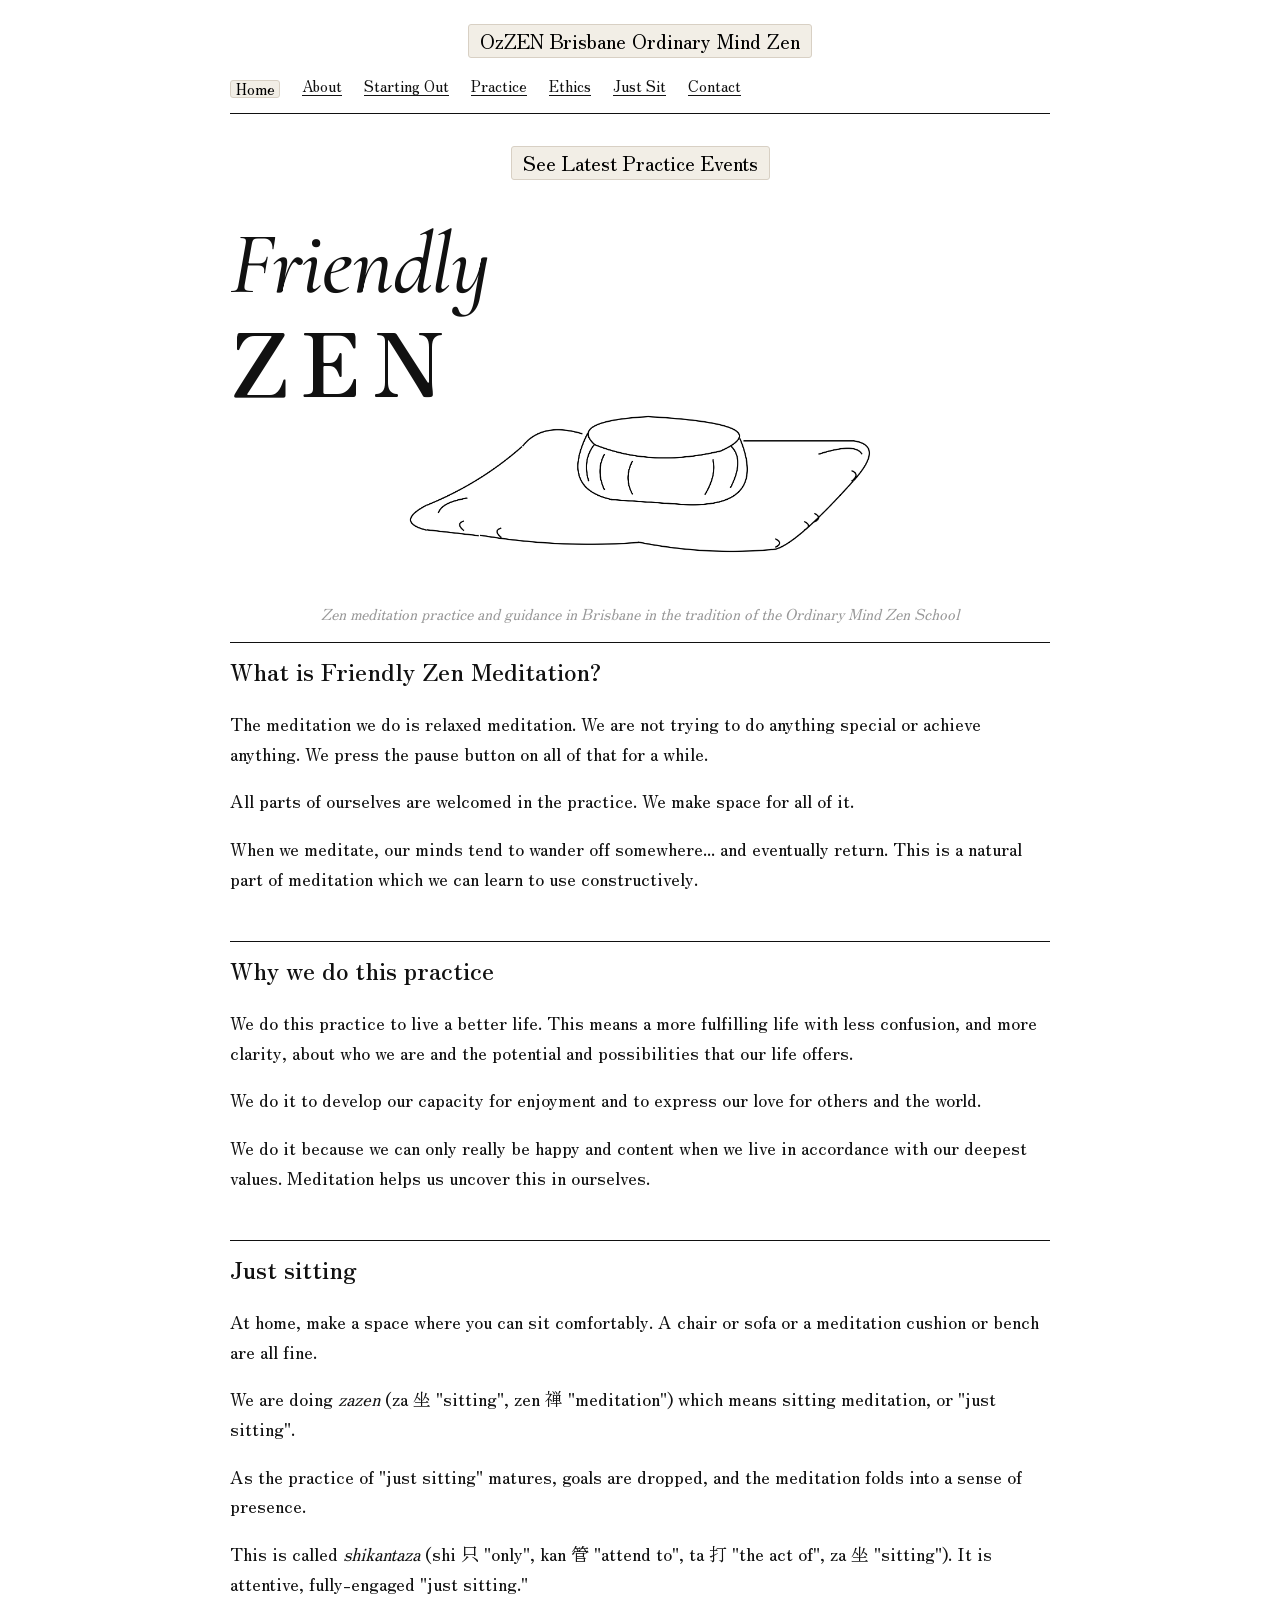
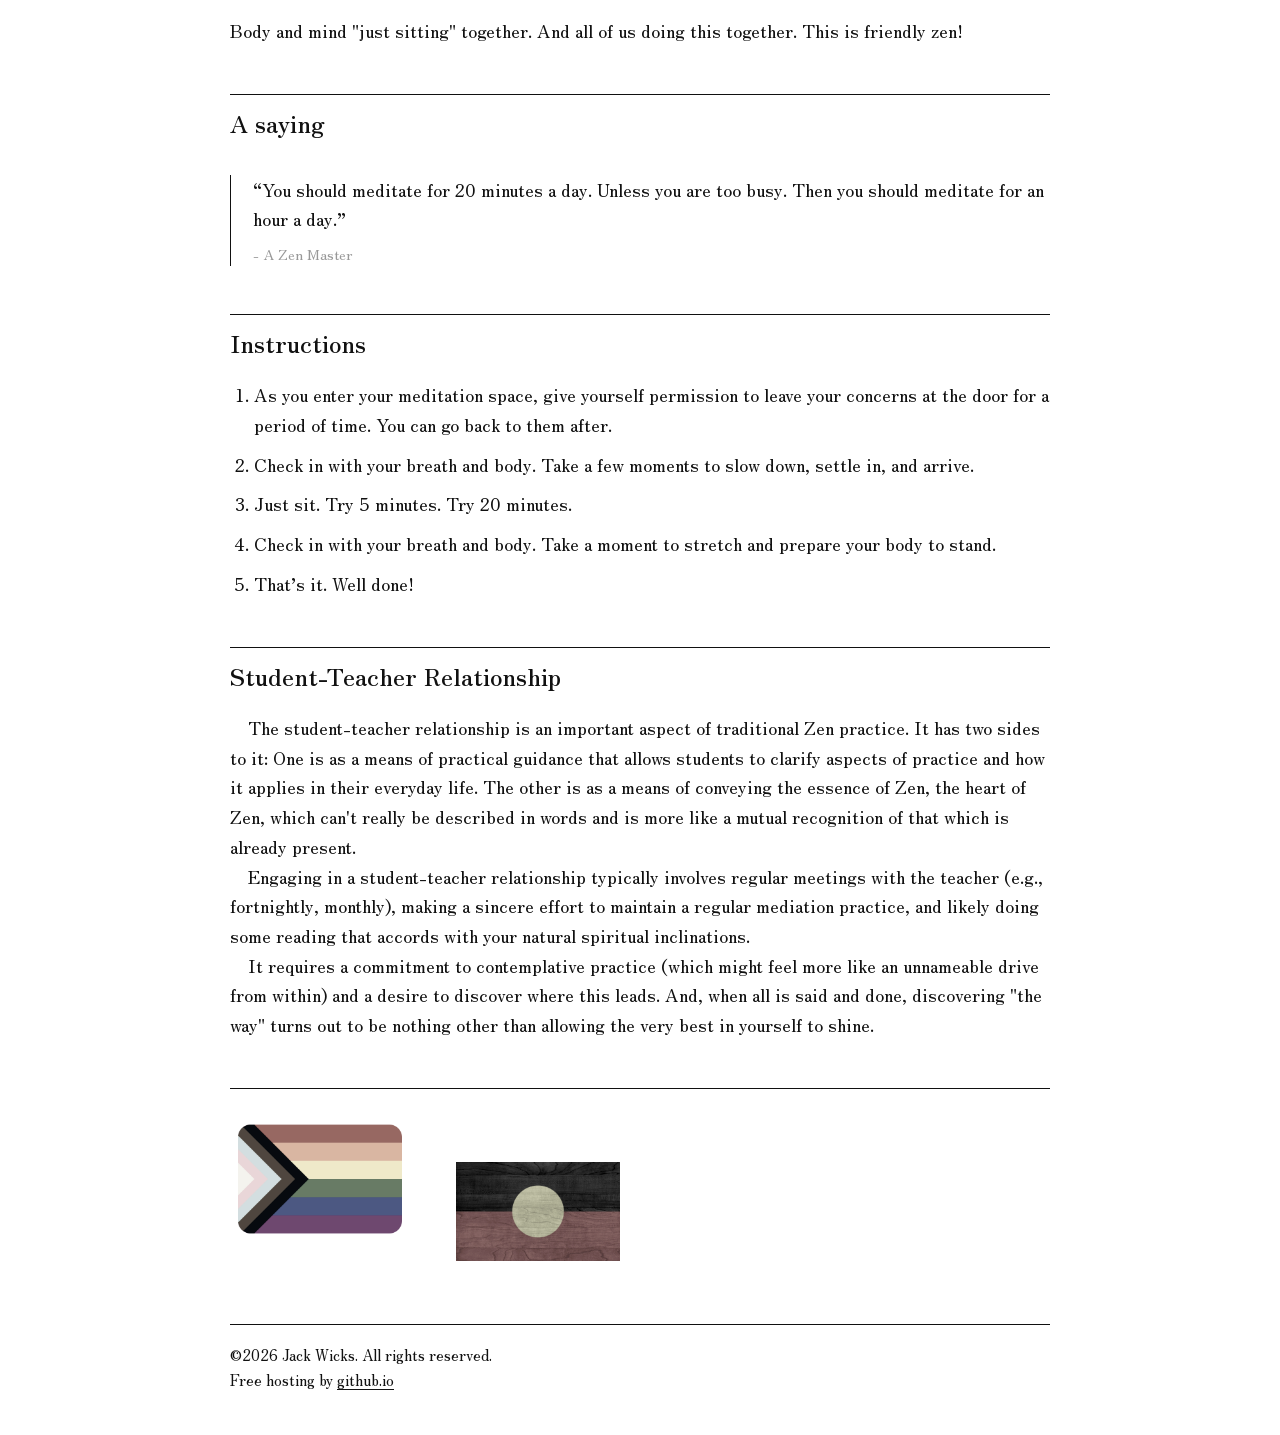
==== index.html @ 9d692841 "Update index.html" ====
<!doctype html>
<html lang="en">
<head>
  <meta charset="utf-8">
  <meta name="viewport" content="width=device-width, initial-scale=1">
  <title>Friendly Zen | OzZEN Brisbane Ordinary Mind Zen</title>
    <meta name="description" content="Friendly Zen offers an approach to zen
        practice which combines the pared-back simplicity and rigour of traditional 
        zen practice with the development of emotional intelligence and inclusivity which leaves nothing
        and nobody out.">

<link rel="canonical" href="https://www.friendlyzen.com.au/">
    
<link rel="icon" href="/favicon.ico" type="image/x-icon">
<link rel="icon" type="image/png" sizes="32x32" href="/favicon-32x32.png">
<link rel="icon" type="image/png" sizes="16x16" href="/favicon-16x16.png">
<link rel="apple-touch-icon" sizes="180x180" href="/apple-touch-icon.png">
<link rel="manifest" href="/site.webmanifest">   
  <link rel="preconnect" href="https://fonts.googleapis.com">
  <link href="https://fonts.googleapis.com/css2?family=Cormorant+Infant:ital,wght@1,500&family=Zen+Old+Mincho:wght@400;600&display=swap" rel="stylesheet">

<link rel="stylesheet" href="style.css">

    <style>
    .main-heading {
      margin: 32px 0 0px;
      line-height: 0.95;
      font-weight: normal;
      font-size: clamp(3rem, 9vw, 5.5rem);
    }
    </style>
    
 <!-- <style>
    body {
      margin: 0;
      background: #ffffff;
      color: #111111;
      font-family: "Zen Old Mincho", "Hiragino Mincho ProN", "Yu Mincho", Georgia, serif;
      font-size: 18px;
      line-height: 1.65;
    }

    .page {
      max-width: 820px;
      margin: 0 auto;
      padding: 24px;
    }
      
    .current_page {
    background-color: #f2eee6;
    border: 1px solid #d8d0c4;
    color: #000;
    padding: 0.05em 0.3em;
    border-radius: 3px;
    text-decoration: none;
    display: inline-block;
    line-height: 1;
    vertical-align: middle;
    }
      

    a {
      color: #111111;
      text-decoration: underline;
      text-underline-offset: 3px;
    }

    img {
      max-width: 100%;
      height: auto;
      display: block; 
    }

    figure {
      margin: 0 0 35px;
    } 

    .image-credit {
      font-size: 0.8em;
      color: #555;
      line-height: 1.4;
      margin-top: 8px;
    }

    header {
      border-bottom: 1px solid #111111;
      margin-bottom: 46px;
      padding-bottom: 14px;
    }

    nav {
      font-size: 15px;
      line-height: 1.8;
    }

    nav a {
      margin-right: 18px;
      white-space: nowrap;
    }

    .main-heading {
      margin: 32px 0 0px;
      line-height: 0.95;
      font-weight: normal;
      font-size: clamp(3rem, 9vw, 5.5rem);
    }

.subheading {
  margin: 0.5rem 0 1.2rem;
  font-size: clamp(1.1rem, 2.4vw, 1.55rem);
  line-height: 1.35;
  font-weight: 400;
  color: #000;
  letter-spacing: 0.04em;
}


    .friendly {
      font-family: "Cormorant Infant", serif;
      font-style: italic;
      font-weight: 500;
      font-size: 1.24em;
      letter-spacing: -0.01em;
  }

    .zen {
      display: block;
      margin-top: 10px;
      font-family: "Zen Old Mincho", "Hiragino Mincho ProN", "Yu Mincho", Georgia, serif;
      font-size: 1em;
      font-weight: 600;
      letter-spacing: 0.14em;
    }

    /*
      Friendly colours:
      red, orange, yellow, green, blue, violet, brown, black.
      Please keep these fixed.
    */

    .red { color: #e40303; }
    .orange { color: #ff8c00; }
    .yellow { color: #ffed00; }
    .green { color: #008026; }
    .blue { color: #004dff; }
    .violet { color: #750787; }
    .brown { color: #784f17; }
    .black { color: #000000; }

    .small-line {
      margin: 0 0 56px;
      font-size: 19px;
    }

    section {
      margin: 0 0 48px;
      padding-top: 8px;
      border-top: 1px solid #111111;
    }

    h2 {
      font-size: 24px;
      font-weight: 600;
      margin: 0 0 18px;
    }

    h3 {
      font-size: 20px;
      font-weight: 450;
      margin: 0 0 8px;
    }

    p {
      margin: 0 0 18px;
    }

    ol {
      padding-left: 24px;
      margin-top: 0;
    }

    li {
      margin-bottom: 10px;
    }

    .quote {
      margin: 32px 0;
      padding-left: 22px;
      border-left: 1px solid #111111;
      font-size: 1em;
    }

    .quote span {
      display: block;
      margin-top: 8px;
      font-size: 0.8em;
    }

    footer {
      border-top: 1px solid #111111;
      margin-top: 56px;
      padding-top: 18px;
      font-size: 15px;
    }

    @media (max-width: 600px) {
  body {
    font-size: 17px;
  }

  nav a {
    display: inline-block;
    margin-right: 12px;
  }

  .main-heading {
    font-size: 3rem;
  }

  .zen {
    margin-top: 4px;
  }

  .subheading {
    font-size: 1.1rem;
    letter-spacing: 0.03em;
  }
}
  </style> -->
</head>

<body>
  <div class="page">
 <div class="top-name">
    OzZEN Brisbane Ordinary Mind Zen
  </div>

    <header>
      <nav>
        <a href="index.html" class="current_page" aria-content="page">Home</a>
        <a href="about.html">About</a>
        <a href="start.html">Starting Out</a>
    <!--    <a href="services.html">Services</a> -->
        <a href="practising-zen.html">Practice</a>
    <!--    <a href="aesthetic.html">Aesthetics</a> -->
        <a href="ethics.html">Ethics</a>
    <!--    <a href="koan.html">Zen Koans</a> -->
        <a href="just-sit.html">Just Sit</a>
        <a href="contact.html">Contact</a>
      </nav>
    </header>

    <main>
        <span style="display: block; text-align: center;"> 
        <a href="https://www.friendlyzen.com.au/just-sit.html" 
            class="top-name">See Latest Practice Events</a>
        </span>
      <h1 class="main-heading">
        <span class="friendly">
          <!--<span class="red">F</span><span class="orange">r</span><span class="yellow">i</span><span class="green">e</span><span class="blue">n</span><span class="violet">d</span><span class="brown">l</span><span class="black">y</span>-->
          Friendly
        </span>
        <span class="zen">ZEN</span></h1>

        <!--<p class="subheading">
        Ordinary Mind Zen
        </p> --> 

      <figure>
          <img src="cushion.jpg" alt="Zafu and zabuton" style="width: 60%; height: auto; display: block; margin-left: auto; margin-right: auto;"> 
        <!--<img src="candle.png" alt="Candle" style="width: 10%; height: auto; display: inline block; position: relative; bottom: 20px;">-->
        <!--<img src="couleur-water-lily-3784022.jpg" alt="Water lily on dark water">
        <!--<figcaption class="image-credit">
          Image by <a href="https://pixabay.com/users/couleur-1195798/?utm_source=link-attribution&utm_medium=referral&utm_campaign=image&utm_content=3784022">Couleur</a> from <a href="https://pixabay.com//?utm_source=link-attribution&utm_medium=referral&utm_campaign=image&utm_content=3784022">Pixabay</a>
        </figcaption> -->
      </figure>

    <p class="intro-line">
      Zen meditation practice and guidance in Brisbane in the tradition of the Ordinary Mind Zen School
    </p>

      <section> 
     <!--   <p class="quote">
          "If I were to tell you that your life is already perfect, whole, and
complete just as it is, you would think I was crazy. Nobody believes
his or her life is perfect. And yet there is something within each of
us that basically knows we are boundless, limitless. We are caught
in the contradiction of finding life a rather perplexing puzzle which
causes us a lot of misery, and at the same time being dimly aware
of the boundless, limitless nature of life." 
          <span>- Charlotte Joko Beck, <i>Everyday Zen</i></span>
        </p> -->

        <h2>What is Friendly Zen Meditation?</h2>

        <p>
          The meditation we do is relaxed meditation. We are not trying to do anything special or 
            achieve anything. We press the pause button on all of that for a while.
        </p>

        <p>
          All parts of ourselves are welcomed in the practice. We make space for all of it.
        </p>

        <p>
          When we meditate, our minds tend to wander off somewhere... and eventually return. This is a 
            natural part of meditation which we can learn to use constructively. </p>
          
      </section>

      <section>
        <h2>Why we do this practice</h2>

        <p>
          We do this practice to live a better life. This means a more fulfilling life
          with less confusion, and more clarity, about who we are and the potential and 
            possibilities that our life offers. 
        </p>

        <p>
          We do it to develop our capacity for enjoyment and to express our love 
            for others and the world.
        </p>

        <p>
          We do it because we can only really be happy and content when we live in 
            accordance with our
          deepest values. Meditation helps us uncover this in ourselves.
        </p>
      </section>

        

      <section>
        <h2>Just sitting</h2>

        <p>
          At home, make a space where you can sit comfortably. A chair or sofa or a meditation
          cushion or bench are all fine.
        </p>

        <p>
          We are doing <i>zazen</i> (za 坐 "sitting", zen 禅 "meditation") which means sitting meditation, 
            or "just sitting". 
        </p>

        <p>
          As the practice of "just sitting" matures, goals are dropped, and the meditation folds
            into a sense of presence. </p>
            <!-- knowing this is all we are doing, -->
          <p>This is called
          <i>shikantaza</i> (shi 只 "only", kan 管 "attend to", ta 打 "the act of", za 坐 "sitting"). 
            It is 
            attentive, fully-engaged "just sitting." </p>
          <!--Colloquially, 
            we might say, doing absolutely nothing with total commitment.</p> -->

        <p>
          Body and mind "just sitting" together. And all of us doing this together.
          This is friendly zen!
        </p>
      </section>

      <section>
        <h2>A saying</h2>

        <p class="quote">
          “You should meditate for 20 minutes a day. Unless you are too busy.
          Then you should meditate for an hour a day.”
          <span>- A Zen Master</span>
        </p>
      </section>

      <section>
        <h2>Instructions</h2>

        <ol>
          <li>As you enter your meditation space, give yourself permission to leave your concerns 
              at the door for a period of time. You can go back to them after.</li>
          <li>Check in with your breath and body. Take a few moments to slow down, settle in, and 
              arrive.</li>
          <li>Just sit. Try 5 minutes. Try 20 minutes.</li>
          <li>Check in with your breath and body. Take a moment to stretch and prepare your body 
              to stand.</li>
          <li>That’s it. Well done!</li>
        </ol>
      </section>

    <section>
        <h2>Student-Teacher Relationship</h2>
        
            <span style="margin-left: 1em;">The student-teacher relationship is an important 
                aspect of traditional Zen practice. 
            It has two sides to it: One is as a means of practical guidance that allows students 
                to clarify aspects of 
            practice and how it applies in their everyday life. The other is as a means
                of conveying the essence of Zen, the heart of Zen, which can't really be described
                in words and is more like a mutual recognition of that which is already present. </span><br>
            
            <span style="margin-left: 1em;">Engaging in a student-teacher relationship 
                typically involves regular 
            meetings with the teacher (e.g., fortnightly, monthly), 
                making a sincere effort to maintain a regular mediation practice, and likely doing some 
                reading that accords with your
            natural spiritual inclinations. </span><br>
            <span style="margin-left: 1em;">It requires a commitment to contemplative practice 
                (which might feel more like an unnameable drive from within)
                and a desire to discover where this leads. And, when all is said and done, 
                discovering "the way"
                turns out to be nothing other than 
                allowing the very best in yourself to shine.</span>
    </section>
    <section>
   <!--<p>
        &copy2026 Jack Wicks. All rights reserved. <br>
        Free hosting by <a href="https://www.github.io">github.io</a>
      </p> -->
        <figure>
      <img src="inclusive.jpeg" alt="<i>Pride Flag</i>" style="display: inline-block; width: 20%; margin: 0 3% 0 1%">
      <img src="australian-aboriginal-flag-in-wood-effect.jpeg" alt="<i>Indigenous Flag</i>" style="display: inline-block; width: 20%; margin: 0 0 0 3%;">
     </figure>
        <!-- <figcaption class="image-credit-alt">
        Created by <a href="https://www.flaticon.com/authors/conadelola">Conadelola</a> on flaticon (altered)
        </figcaption> -->
        <!--    margin-left: auto; margin-right: auto;">  -->       
        
    </section>
    </main>
    <footer>
    <p>
        &copy2026 Jack Wicks. All rights reserved. <br>
        Free hosting by <a href="https://www.github.io">github.io</a>
      </p>
    </footer>

  </div>
</body>
</html>
---- style.css ----
body {
      margin: 0;
      background: #ffffff;
      color: #111111;
      font-family: "Zen Old Mincho", "Hiragino Mincho ProN", "Yu Mincho", Georgia, serif;
      font-size: 18px;
      line-height: 1.65;
    }

    .page {
      max-width: 820px;
      margin: 0 auto;
      padding: 24px;
    }
      
    .current_page {
    background-color: #f2eee6;
    border: 1px solid #d8d0c4;
    color: #000;
    padding: 0.05em 0.3em;
    border-radius: 3px;
    text-decoration: none;
    display: inline-block;
    line-height: 1;
    vertical-align: middle;
    }
      

    a {
      color: #111111;
      text-decoration: underline;
      text-underline-offset: 3px;
    }

    img {
      max-width: 100%;
      height: auto;
      display: block; 
    }

    figure {
      margin: 0 0 35px;
    } 

    .image-credit {
      font-size: 0.7em;
      color: #989898;
      line-height: 1.4;
      margin-top: 8px;
    }

    .image-credit-alt {
      font-size: 0.7em;
      color: #989898;
      line-height: 1.4;
      margin-top: 2px;
    }

    

    

    header {
      border-bottom: 1px solid #111111;
      margin-bottom: 32px;
      padding-bottom: 14px;
    }


    nav {
      font-size: 15px;
      line-height: 1.8;
    }

    nav a {
      margin-right: 18px;
      white-space: nowrap;
    }

    .main-heading {
      margin: 32px 0 56px;
      line-height: 0.95;
      font-weight: normal;
      font-size: clamp(3rem, 9vw, 5.5rem);
    }

.subheading {
  margin: 0.5rem 0 1.2rem;
  font-size: clamp(1.1rem, 2.4vw, 1.55rem);
  line-height: 1.35;
  font-weight: 500;
  color: #555;
  letter-spacing: 0.04em;
}


    .friendly {
      font-family: "Cormorant Infant", serif;
      font-style: italic;
      font-weight: 500;
      font-size: 1.24em;
      letter-spacing: -0.01em;
  }

    .zen {
      display: block;
      margin-top: 10px;
      font-family: "Zen Old Mincho", "Hiragino Mincho ProN", "Yu Mincho", Georgia, serif;
      font-size: 1em;
      font-weight: 1000;
      letter-spacing: 0.14em;
    }

    .intro-line {
      text-align: center; 
      font-style: italic;
      font-size: 0.85em;
      color: #989898;
      line-height: 1.4;
      font-weight: 100;
    }

    /*
      Friendly colours:
      red, orange, yellow, green, blue, violet, brown, black.
      Please keep these fixed.
    */

    .red { color: #e40303; }
    .orange { color: #ff8c00; }
    .yellow { color: #ffed00; }
    .green { color: #008026; }
    .blue { color: #004dff; }
    .violet { color: #750787; }
    .brown { color: #784f17; }
    .black { color: #000000; }

    .small-line {
      margin: 0 0 56px;
      font-size: 19px;
    }

    section {
      margin: 0 0 48px;
      padding-top: 8px;
      border-top: 1px solid #111111;
    }

    h2 {
      font-size: 24px;
      font-weight: 600;
      margin: 0 0 18px;
    }

    h3 {
      font-size: 20px;
      font-weight: 450;
      margin: 0 0 8px;
    }

    p {
      margin: 0 0 18px;
    }

    ol {
      padding-left: 24px;
      margin-top: 0;
    }

    li {
      margin-bottom: 10px;
    }

    .quote {
      margin: 32px 0;
      padding-left: 22px;
      border-left: 1px solid #111111;
    }

    .quote span {
      display: block;
      margin-top: 8px;
      font-size: 0.8em;
      color: #989898;
    }

    footer {
      border-top: 1px solid #111111;
      margin-top: 56px;
      padding-top: 18px;
      font-size: 15px;
    }

    @media (max-width: 600px) {
  body {
    font-size: 17px;
  }

  nav a {
    display: inline-block;
    margin-right: 12px;
  }

  .main-heading {
    font-size: 3rem;
  }

  .zen {
    margin-top: 4px;
  }

  .subheading {
    font-size: 1.1rem;
    letter-spacing: 0.03em;
  }
}

@media (min-width: 601px) {
  .friendly {
    font-size: 1em; /* desktop/tablet override */
  }
}

.top-name {
  display: block;
  width: fit-content;
  max-width: 100%;
  box-sizing: border-box;

  margin: 0 auto 14px;
  padding: 0.2em 0.55em;

  text-align: center;
  white-space: nowrap;
  font-size: clamp(0.7rem, 3.5vw, 1.25rem);
  line-height: 1.2;
  color: #000;
  text-decoration: none;

  background-color: #f2eee6;
  border: 1px solid #d8d0c4;
  border-radius: 3px;
}

.top-name-cranberry {
  display: block;
  width: fit-content;
  max-width: 100%;
  box-sizing: border-box;

  margin: 0 auto 14px;
  padding: 0.2em 0.55em;

  text-align: center;
  white-space: nowrap;
  font-size: clamp(0.7rem, 3.5vw, 1.25rem);
  line-height: 1.2;
  color: #4A1521;
  text-decoration: none;
  

  background-color: #FAF0F2;
  border: 1px solid #E6BAC3;
  border-radius: 3px;
}
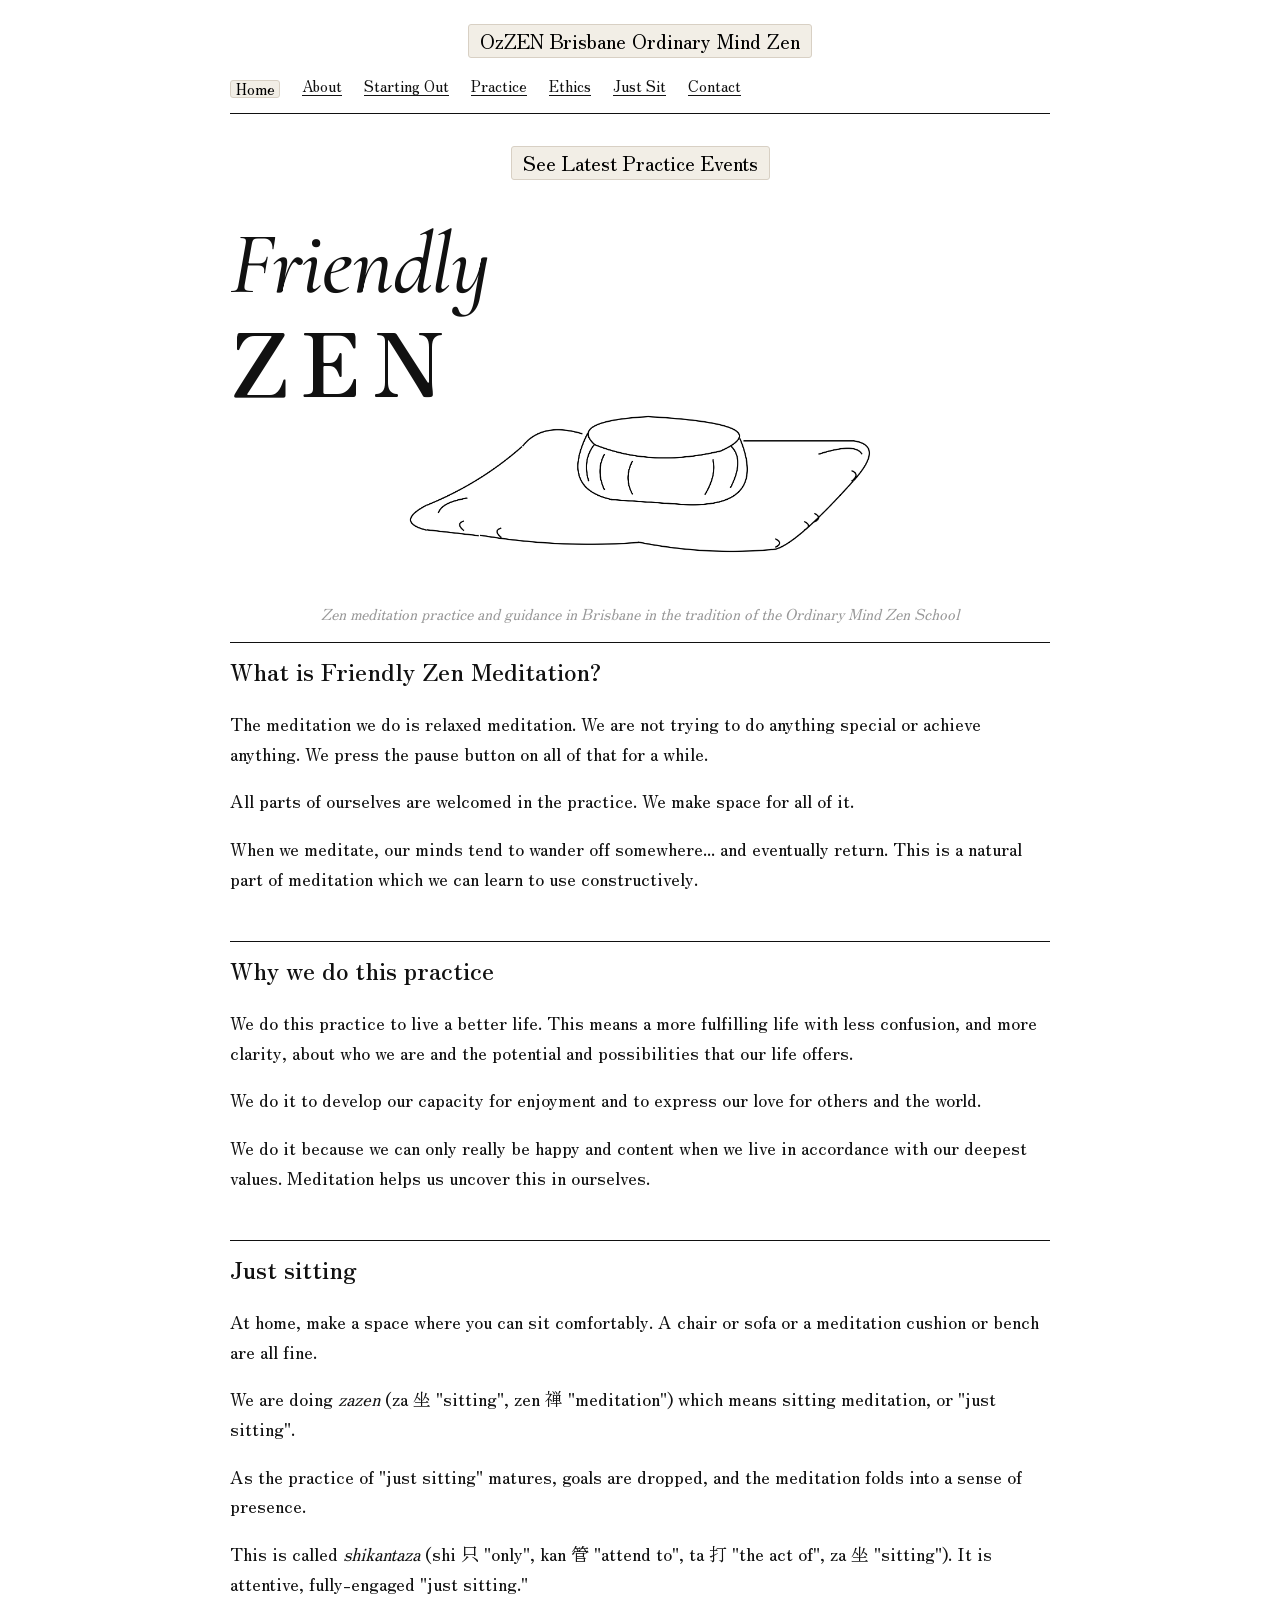
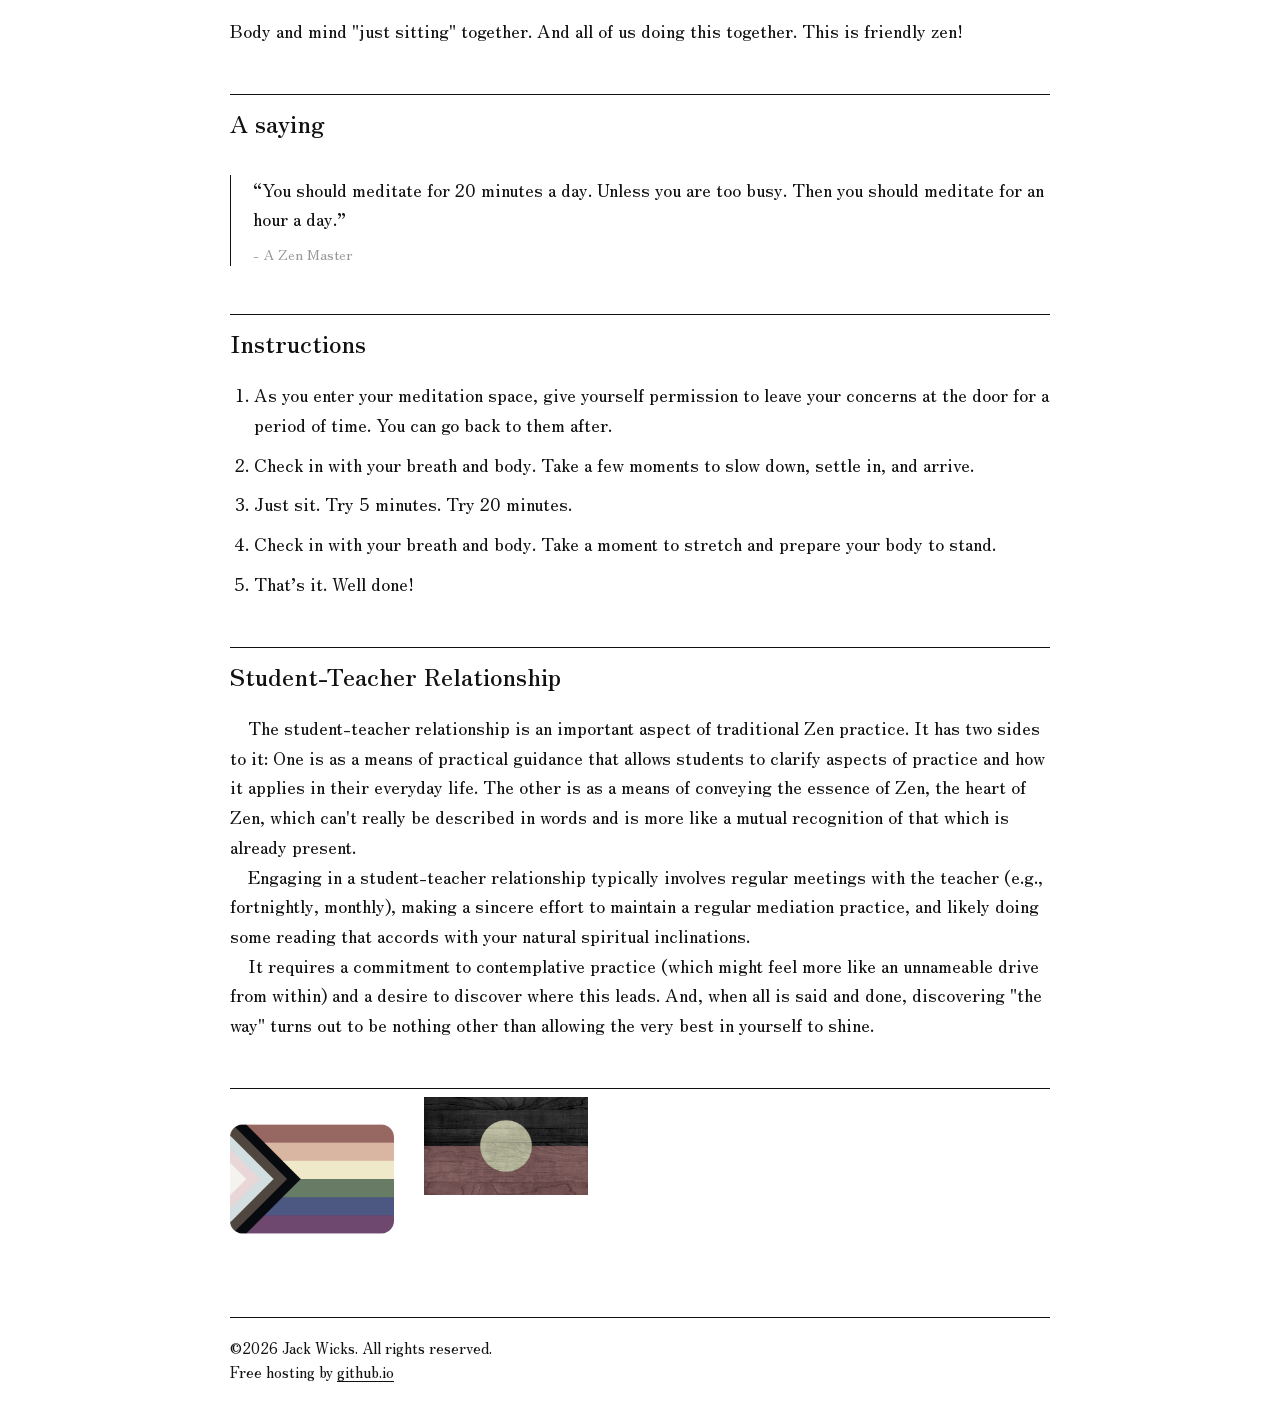
==== commit a4cf2e7c: "Update index.html" ====
--- a/index.html
+++ b/index.html
@@ -415,10 +415,12 @@
         &copy2026 Jack Wicks. All rights reserved. <br>
         Free hosting by <a href="https://www.github.io">github.io</a>
       </p> -->
-        <figure>
-      <img src="inclusive.jpeg" alt="<i>Pride Flag</i>" style="display: inline-block; width: 20%; margin: 0 3% 0 1%">
-      <img src="australian-aboriginal-flag-in-wood-effect.jpeg" alt="<i>Indigenous Flag</i>" style="display: inline-block; width: 20%; margin: 0 0 0 3%;">
-     </figure>
+ <figure style="margin-left: 0; text-align: left;">
+  <img src="inclusive.jpeg" alt="Pride Flag"
+       style="display: inline-block; width: 20%; margin: 0; vertical-align: top;">
+  <img src="australian-aboriginal-flag-in-wood-effect.jpeg" alt="Indigenous Flag"
+       style="display: inline-block; width: 20%; margin: 0 0 0 3%; vertical-align: top;">
+</figure>
         <!-- <figcaption class="image-credit-alt">
         Created by <a href="https://www.flaticon.com/authors/conadelola">Conadelola</a> on flaticon (altered)
         </figcaption> -->
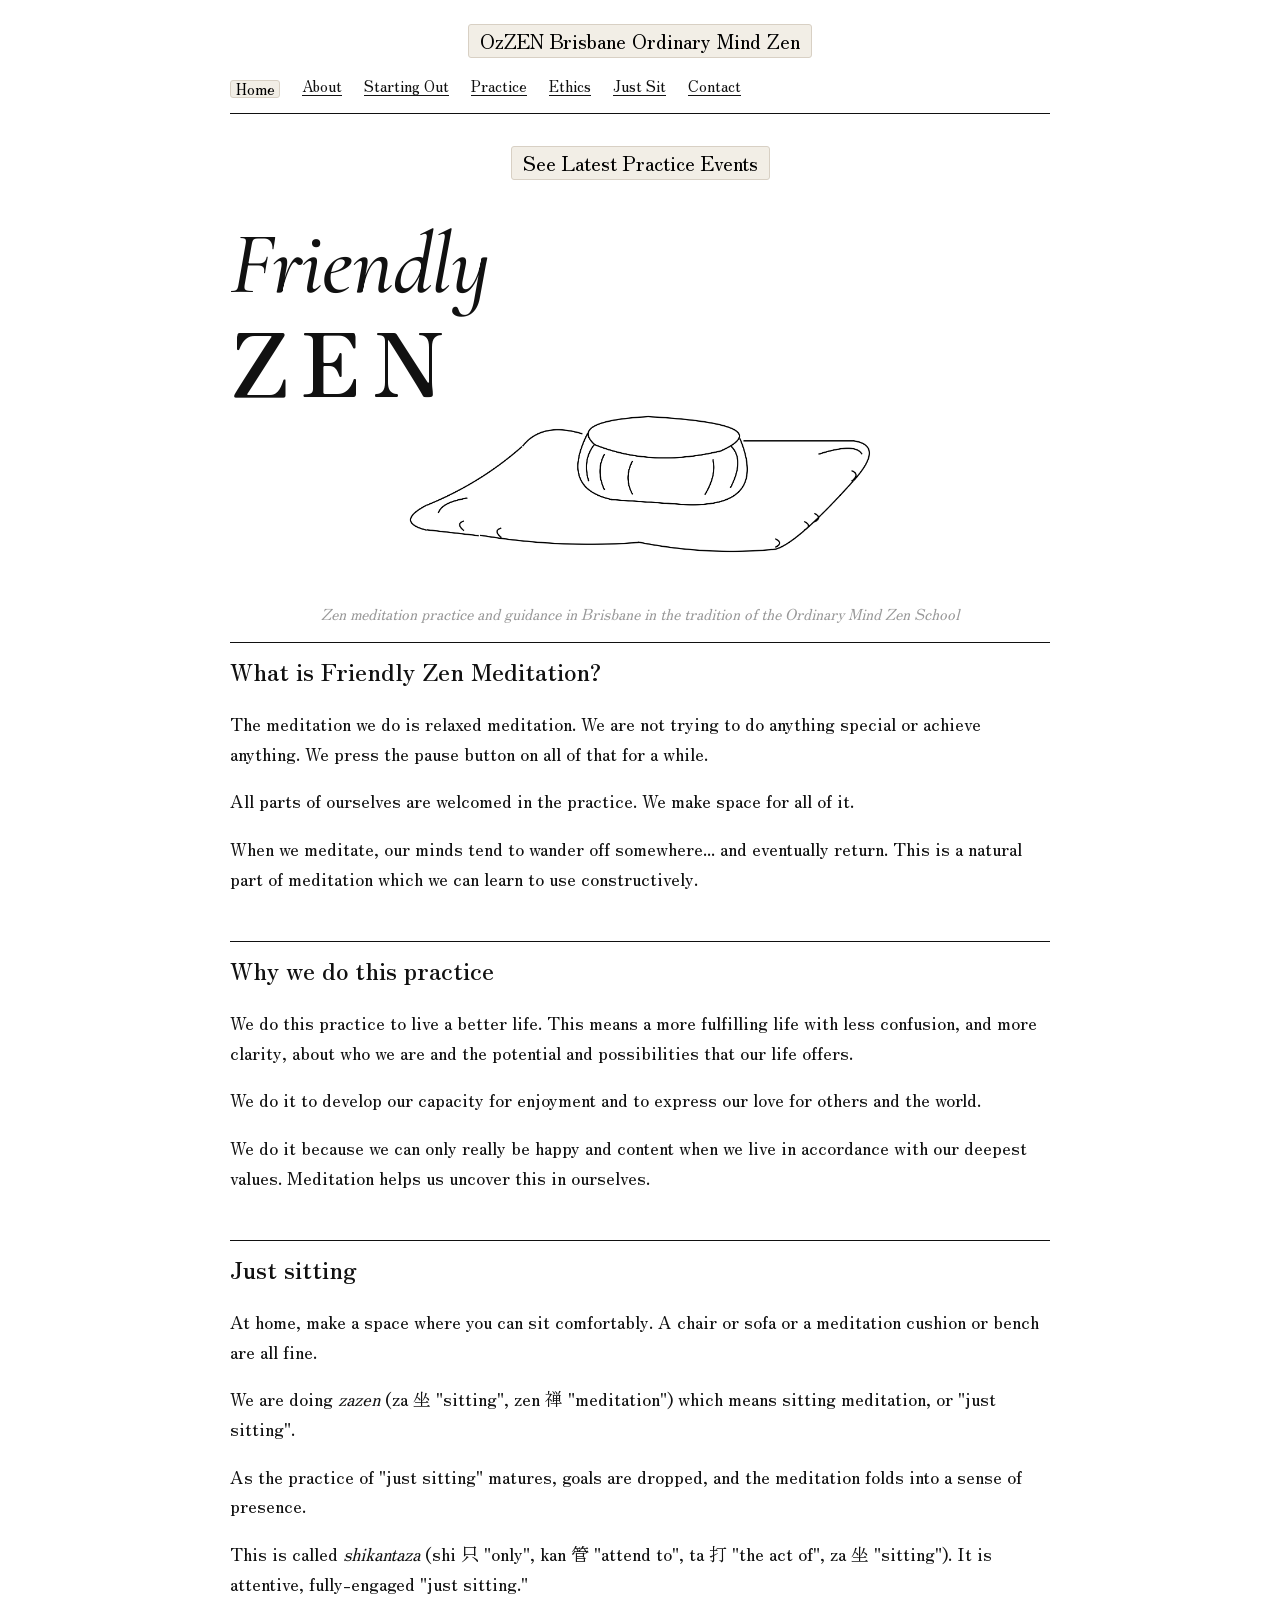
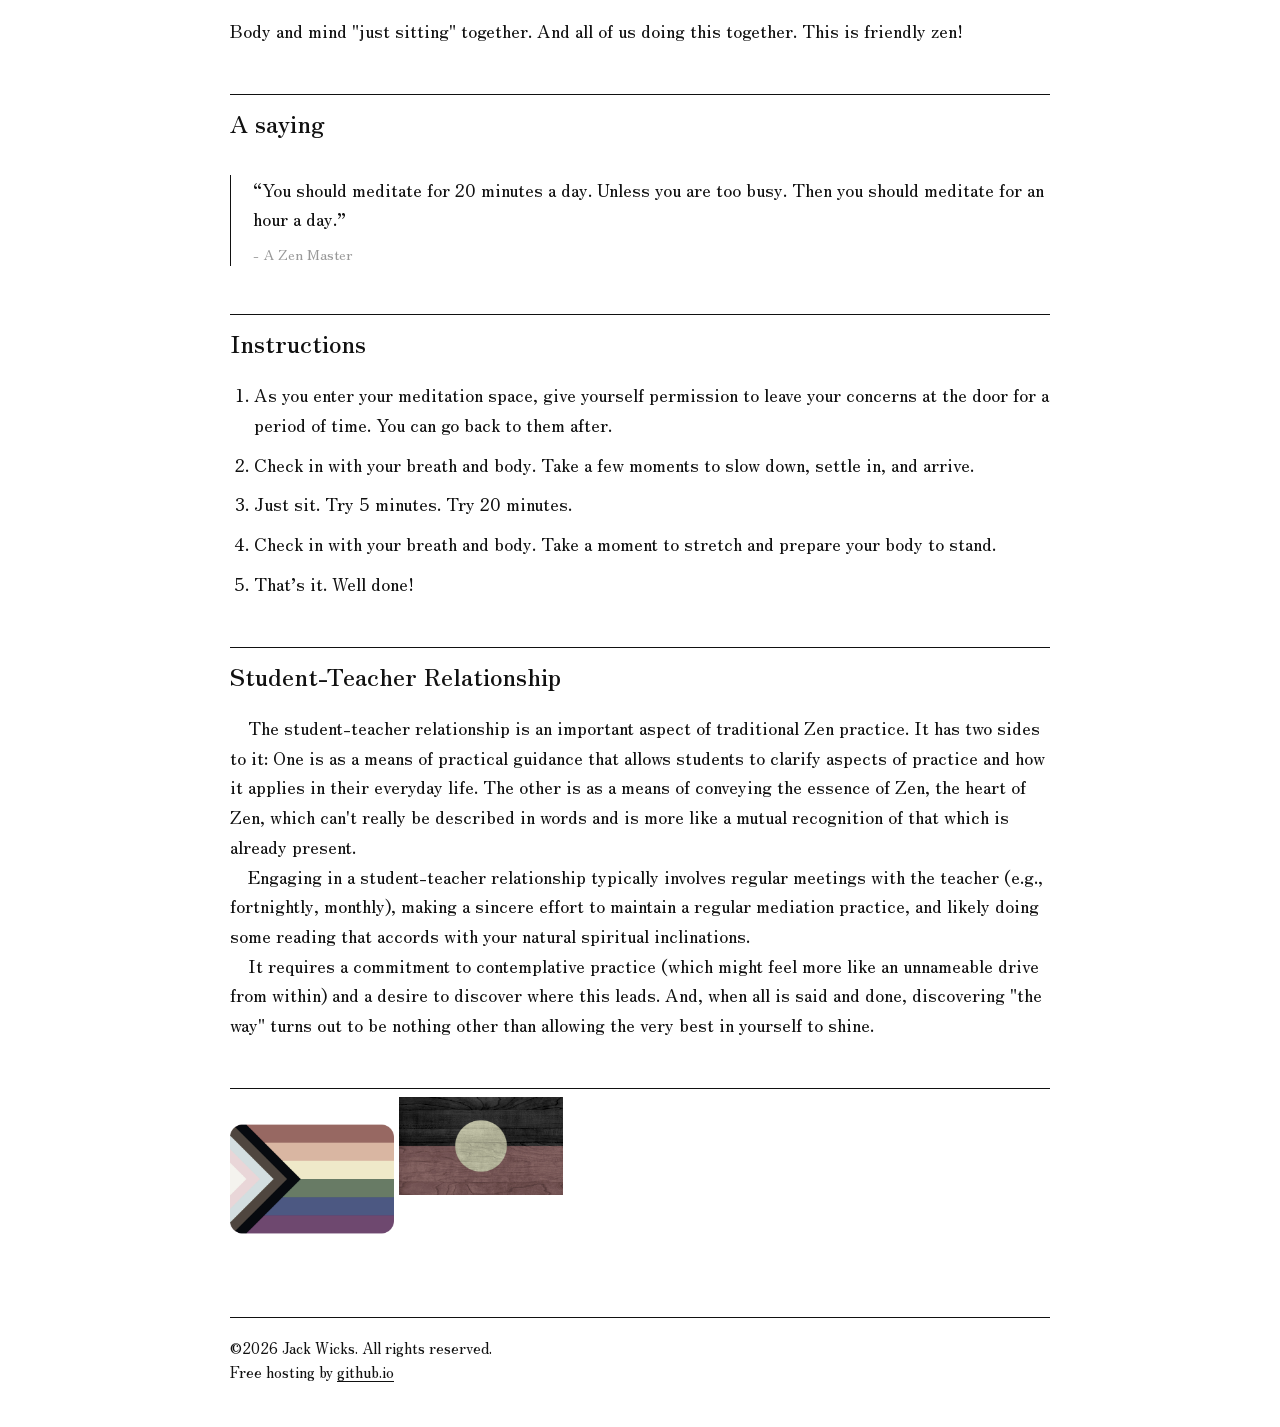
==== commit 5b397833: "Fix margin for Indigenous Flag image Updated margin style for Indigenous Flag image." ====
--- a/index.html
+++ b/index.html
@@ -419,7 +419,7 @@
   <img src="inclusive.jpeg" alt="Pride Flag"
        style="display: inline-block; width: 20%; margin: 0; vertical-align: top;">
   <img src="australian-aboriginal-flag-in-wood-effect.jpeg" alt="Indigenous Flag"
-       style="display: inline-block; width: 20%; margin: 0 0 0 3%; vertical-align: top;">
+       style="display: inline-block; width: 20%; margin: 0; vertical-align: top;">
 </figure>
         <!-- <figcaption class="image-credit-alt">
         Created by <a href="https://www.flaticon.com/authors/conadelola">Conadelola</a> on flaticon (altered)
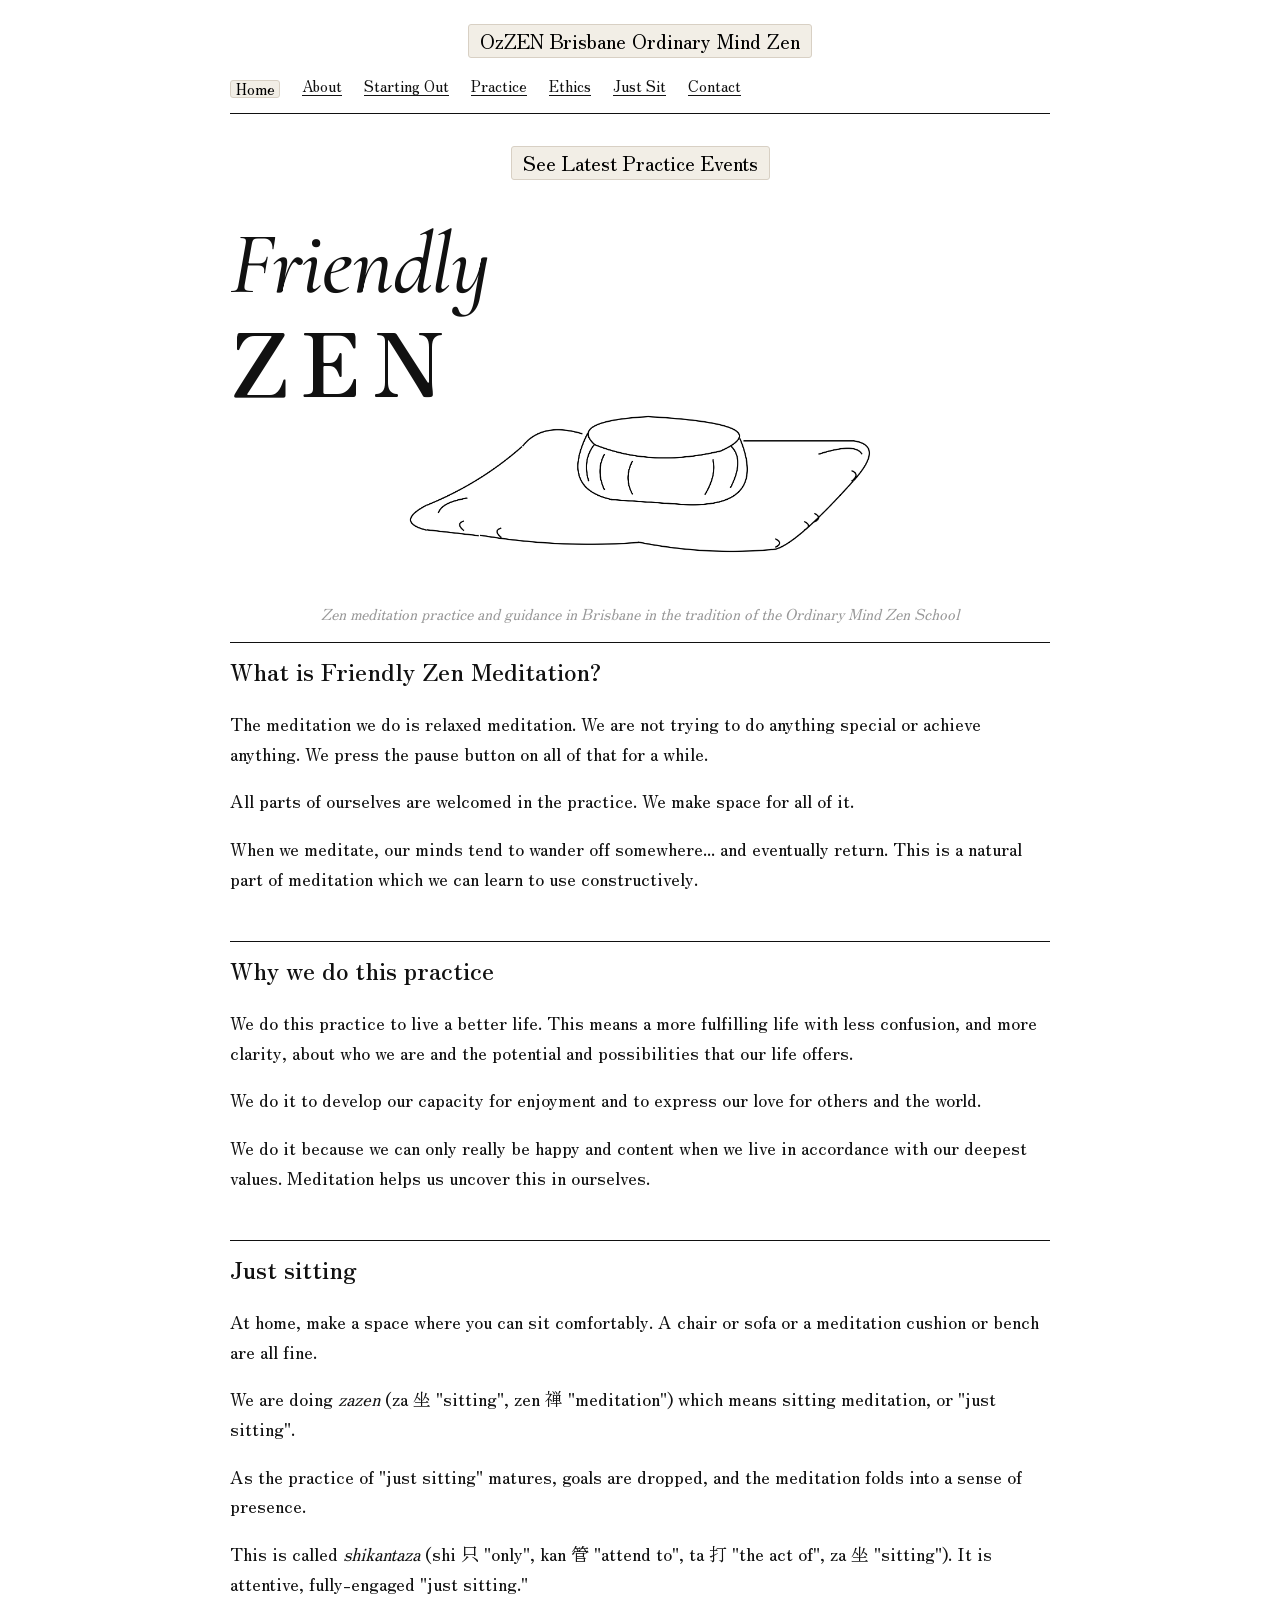
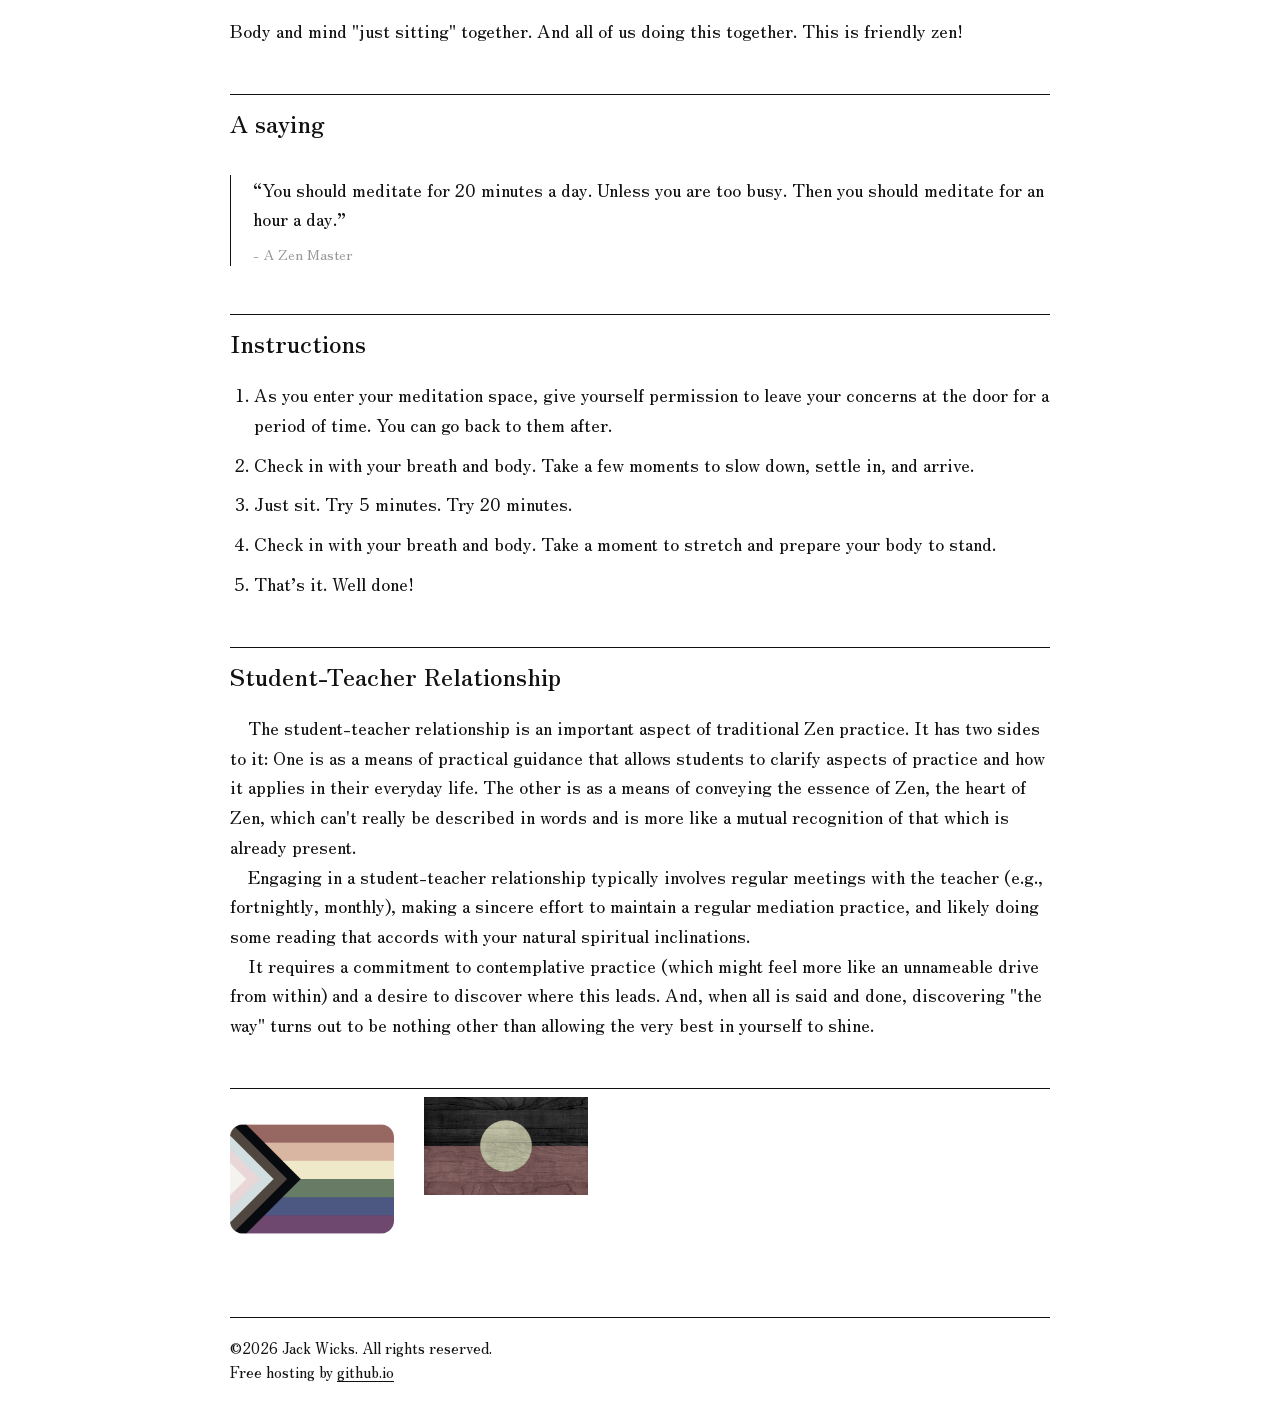
==== commit 870c39d2: "Update index.html" ====
--- a/index.html
+++ b/index.html
@@ -419,7 +419,7 @@
   <img src="inclusive.jpeg" alt="Pride Flag"
        style="display: inline-block; width: 20%; margin: 0; vertical-align: top;">
   <img src="australian-aboriginal-flag-in-wood-effect.jpeg" alt="Indigenous Flag"
-       style="display: inline-block; width: 20%; margin: 0; vertical-align: top;">
+       style="display: inline-block; width: 20%; margin: 0 0 0 3%; vertical-align: top;">
 </figure>
         <!-- <figcaption class="image-credit-alt">
         Created by <a href="https://www.flaticon.com/authors/conadelola">Conadelola</a> on flaticon (altered)
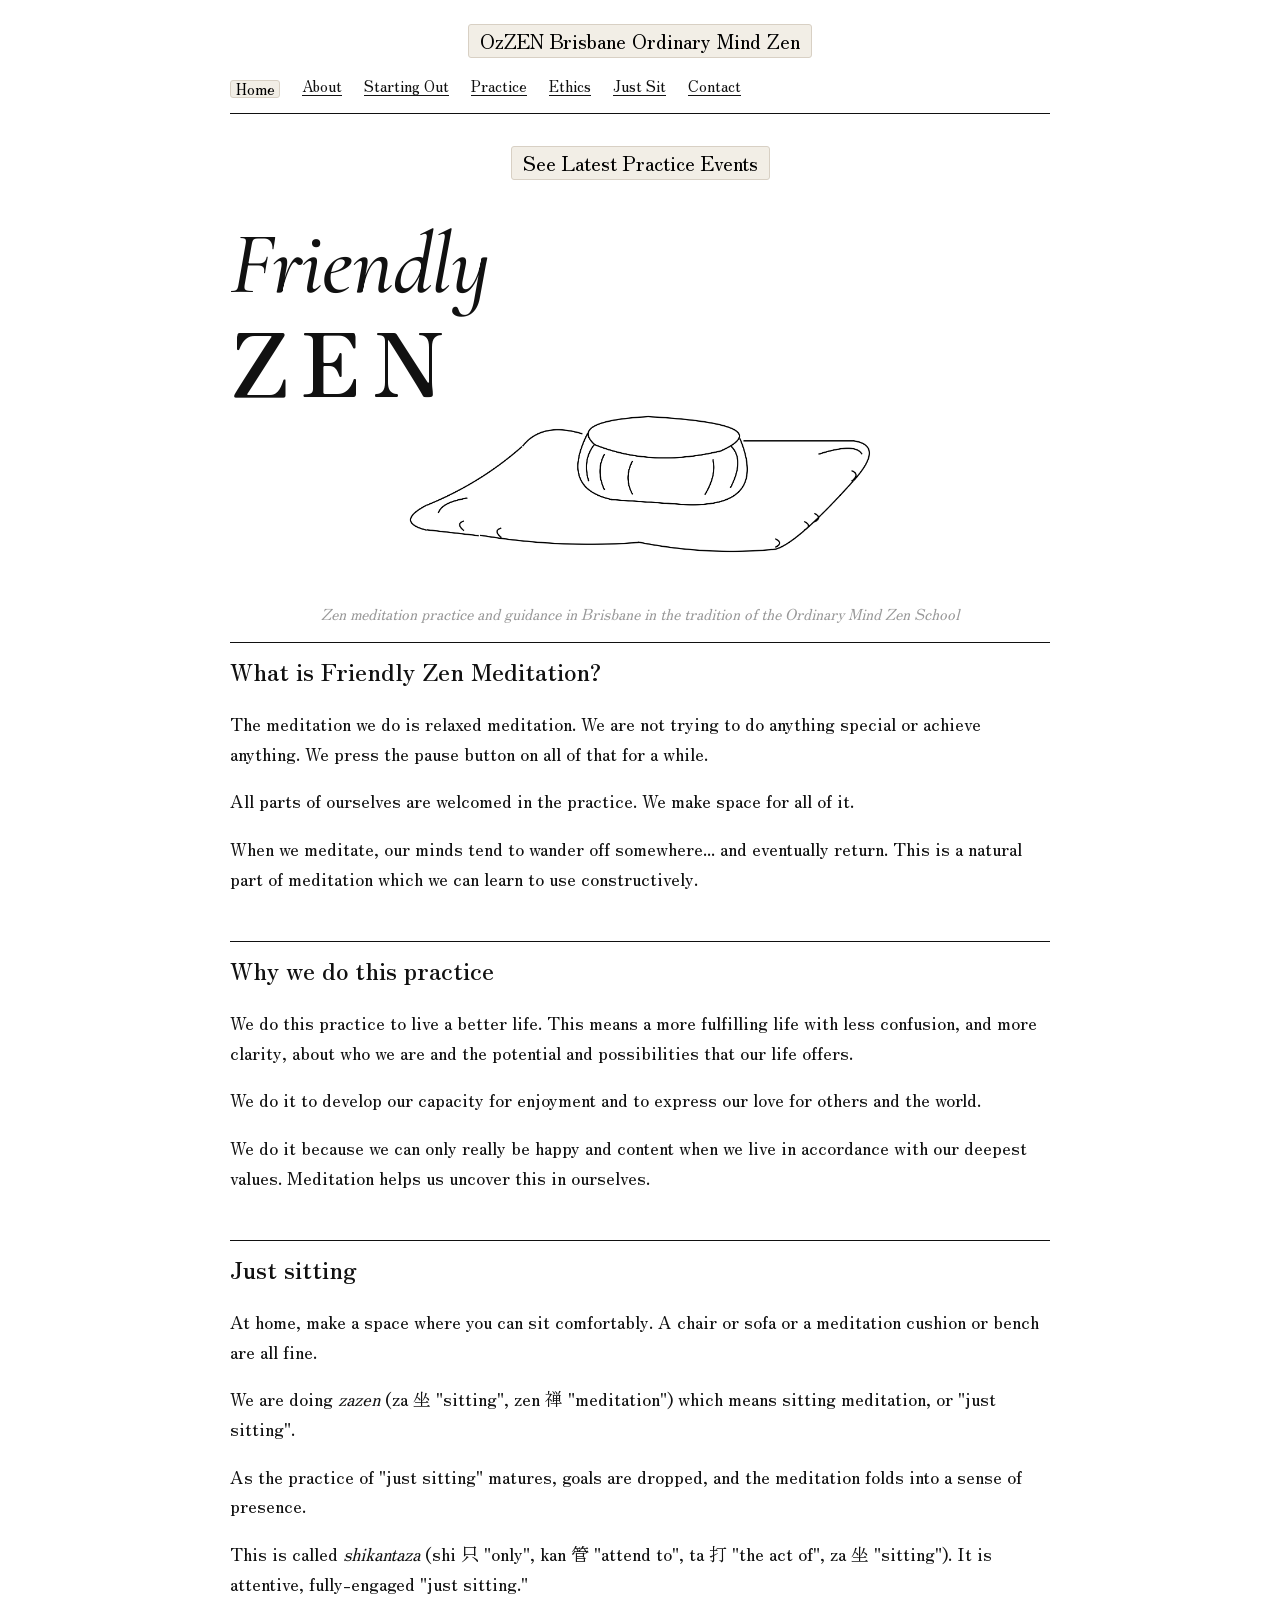
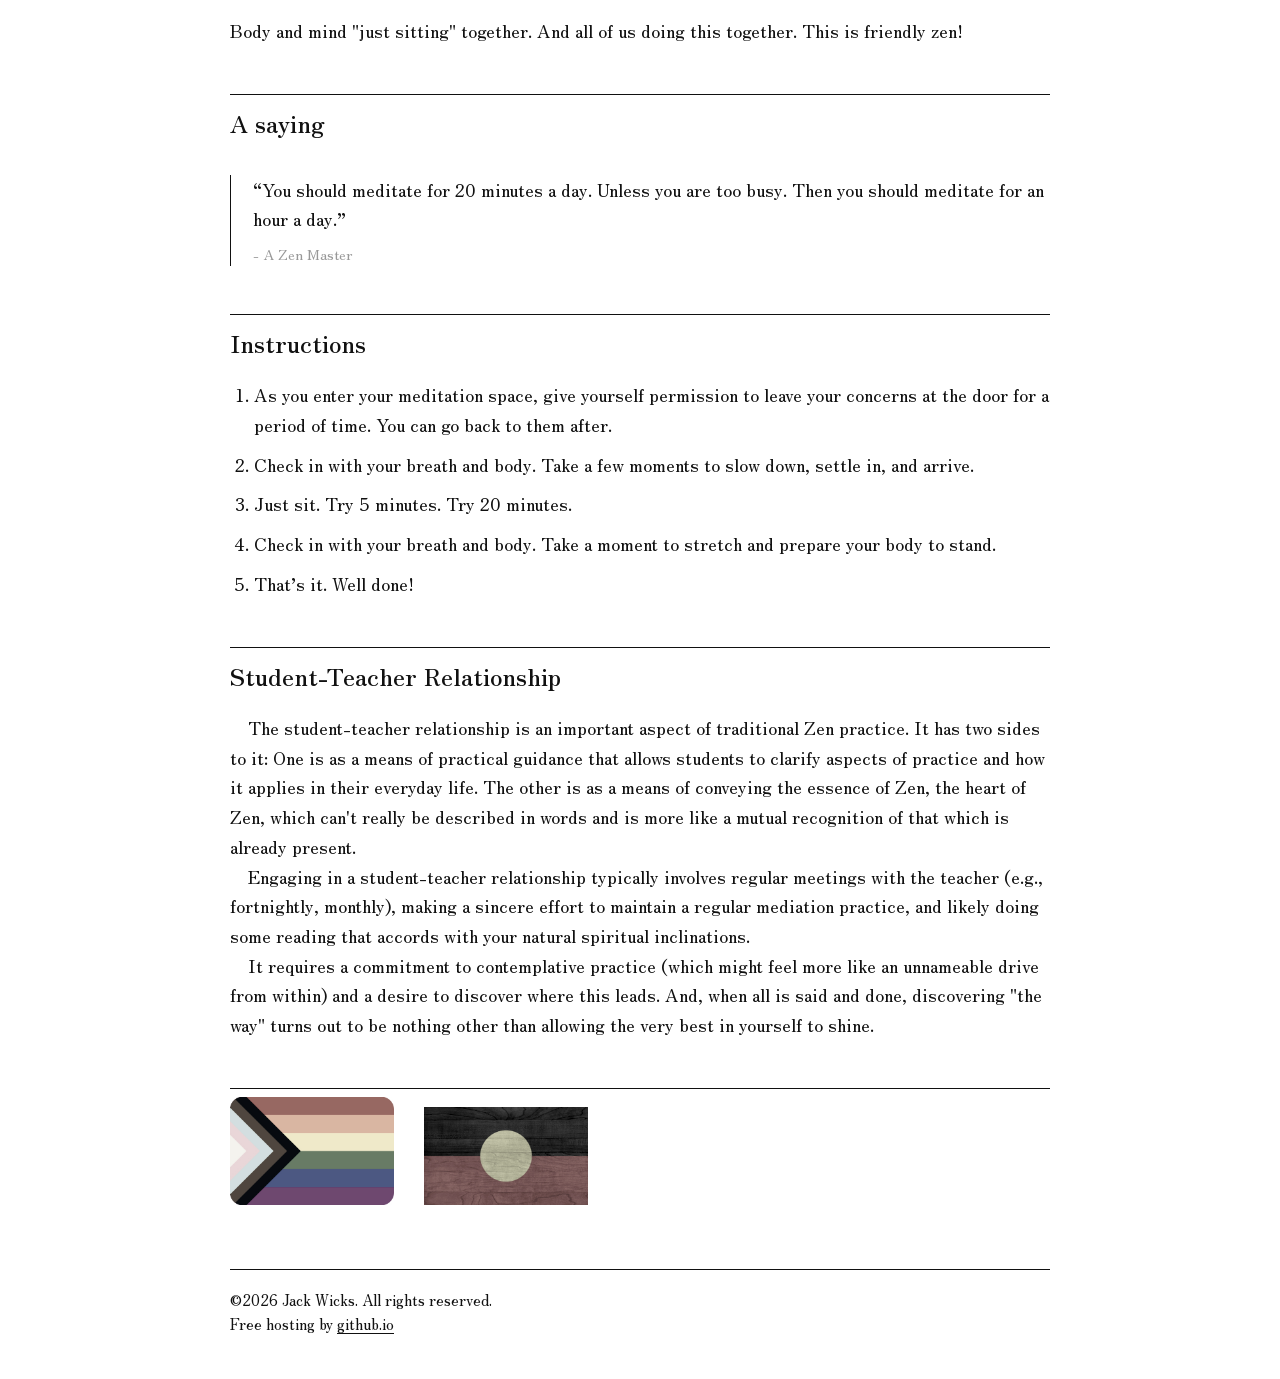
==== commit 352da7e1: "Fix image style attributes in index.html" ====
--- a/index.html
+++ b/index.html
@@ -417,9 +417,9 @@
       </p> -->
  <figure style="margin-left: 0; text-align: left;">
   <img src="inclusive.jpeg" alt="Pride Flag"
-       style="display: inline-block; width: 20%; margin: 0; vertical-align: top;">
+       style="display: inline-block; width: 20%; margin: 0;">
   <img src="australian-aboriginal-flag-in-wood-effect.jpeg" alt="Indigenous Flag"
-       style="display: inline-block; width: 20%; margin: 0 0 0 3%; vertical-align: top;">
+       style="display: inline-block; width: 20%; margin: 0 0 0 3%;">
 </figure>
         <!-- <figcaption class="image-credit-alt">
         Created by <a href="https://www.flaticon.com/authors/conadelola">Conadelola</a> on flaticon (altered)
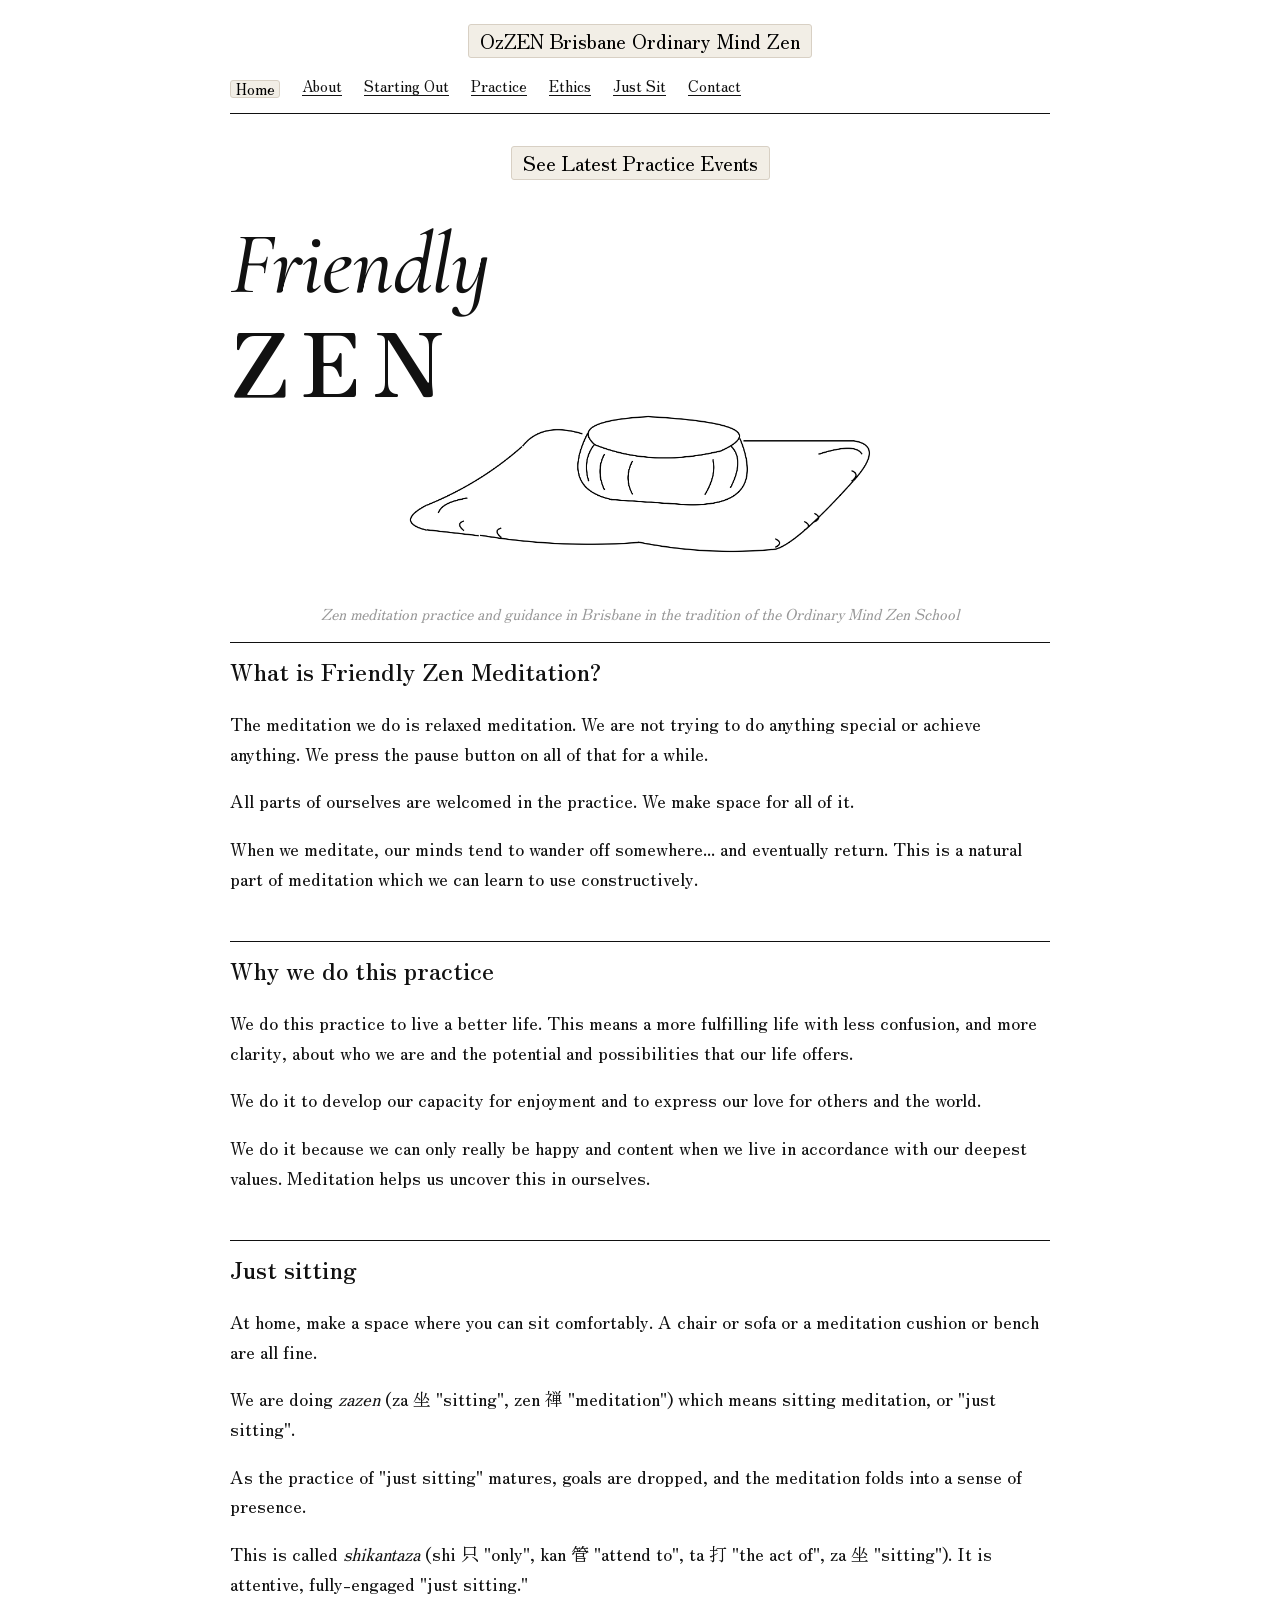
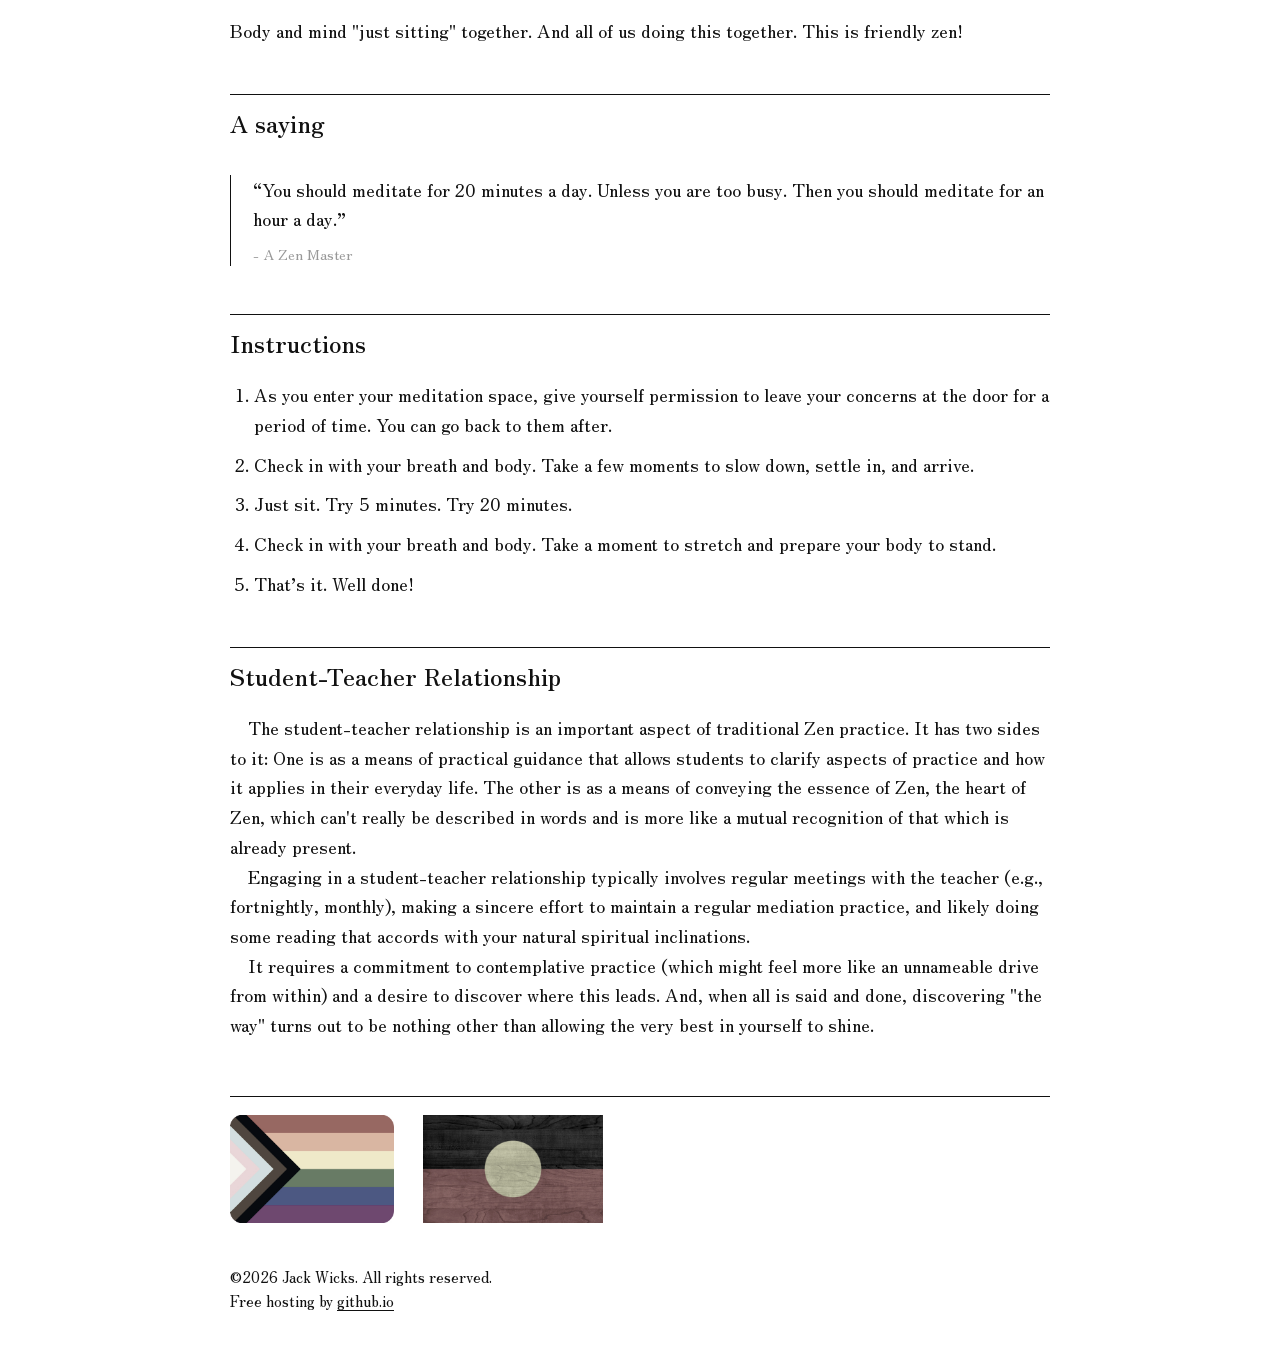
==== commit a9f8877f: "Update index.html" ====
--- a/index.html
+++ b/index.html
@@ -410,25 +410,24 @@
                 turns out to be nothing other than 
                 allowing the very best in yourself to shine.</span>
     </section>
-    <section>
    <!--<p>
         &copy2026 Jack Wicks. All rights reserved. <br>
         Free hosting by <a href="https://www.github.io">github.io</a>
       </p> -->
- <figure style="margin-left: 0; text-align: left;">
-  <img src="inclusive.jpeg" alt="Pride Flag"
-       style="display: inline-block; width: 20%; margin: 0;">
-  <img src="australian-aboriginal-flag-in-wood-effect.jpeg" alt="Indigenous Flag"
-       style="display: inline-block; width: 20%; margin: 0 0 0 3%;">
-</figure>
+
         <!-- <figcaption class="image-credit-alt">
         Created by <a href="https://www.flaticon.com/authors/conadelola">Conadelola</a> on flaticon (altered)
         </figcaption> -->
         <!--    margin-left: auto; margin-right: auto;">  -->       
-        
-    </section>
+    
     </main>
     <footer>
+         <figure style="margin-left: 0; text-align: left;">
+  <img src="inclusive.jpeg" alt="Pride Flag"
+       style="display: inline-block; width: 20%; margin: 0;">
+  <img src="australian-aboriginal-flag-in-wood-effect.jpeg" alt="Indigenous Flag"
+       style="display: inline-block; width: 22%; margin: 0 0 0 3%;">
+</figure>
     <p>
         &copy2026 Jack Wicks. All rights reserved. <br>
         Free hosting by <a href="https://www.github.io">github.io</a>
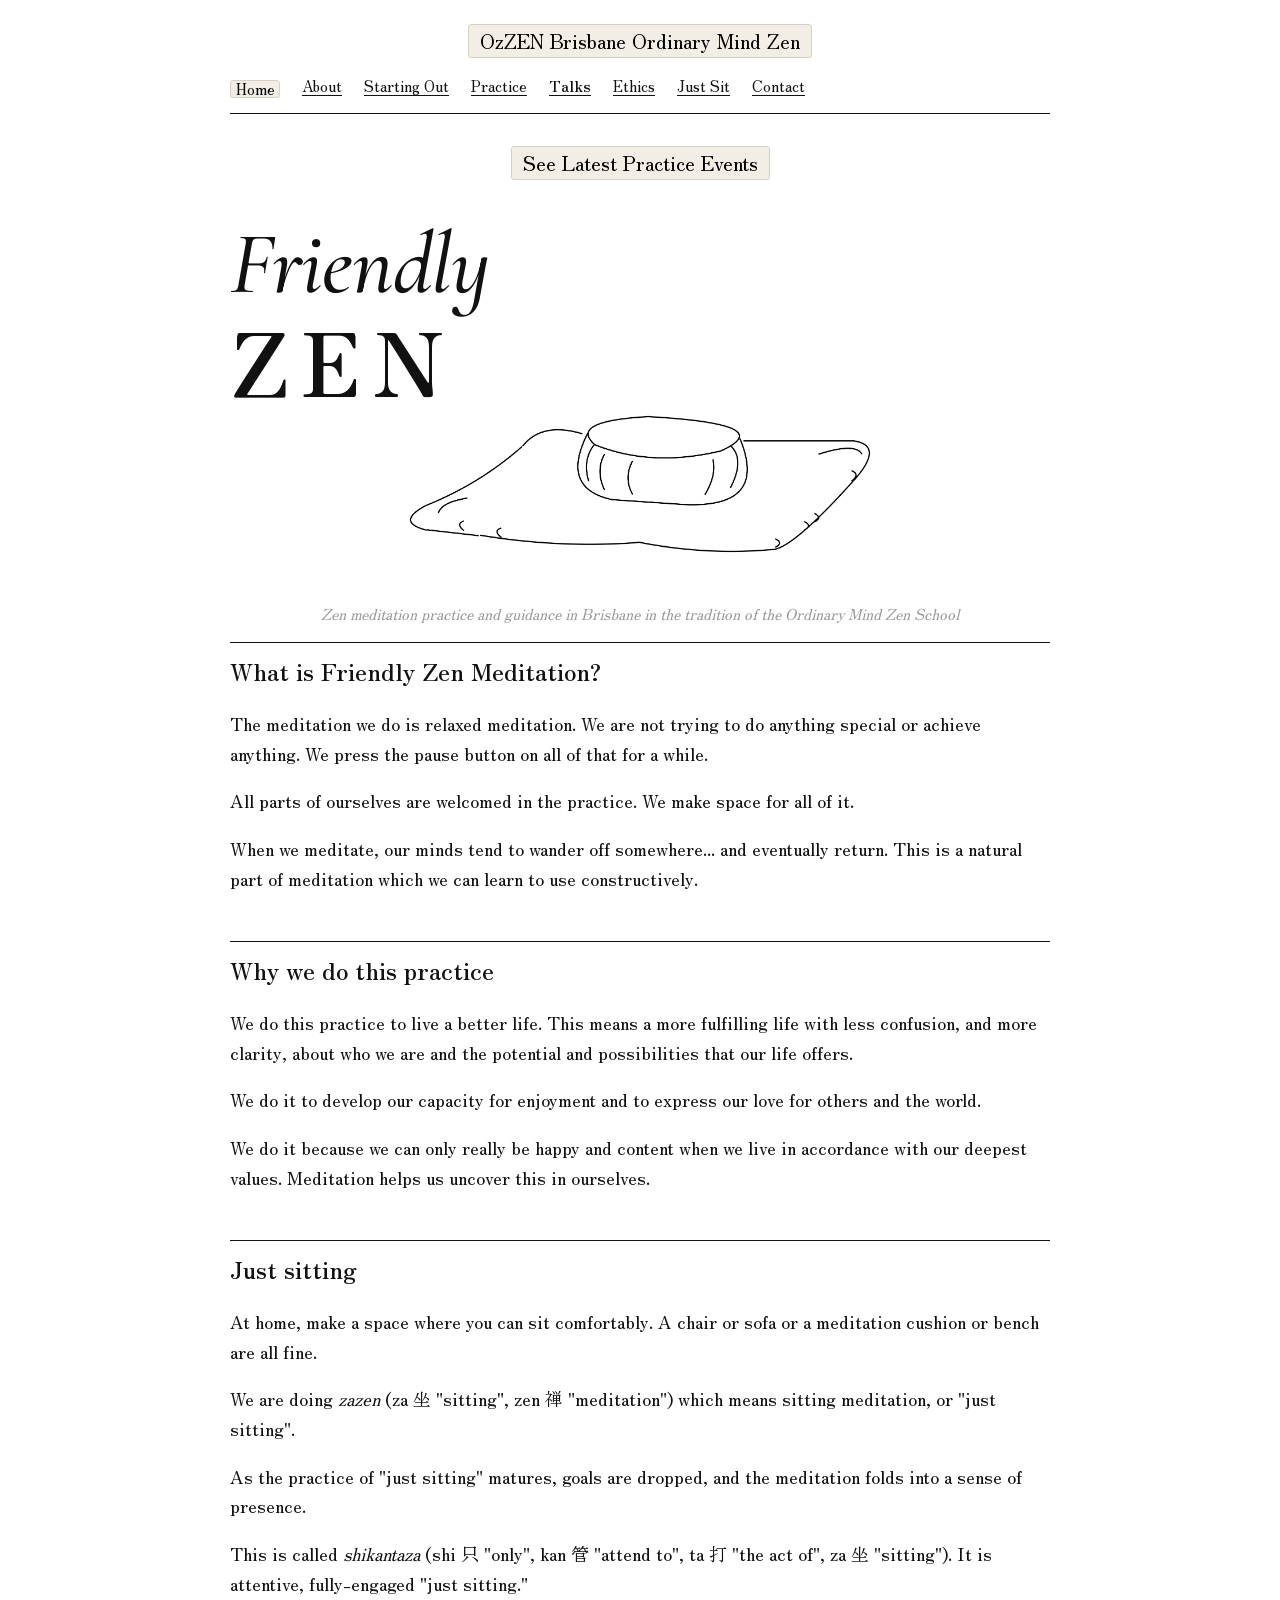
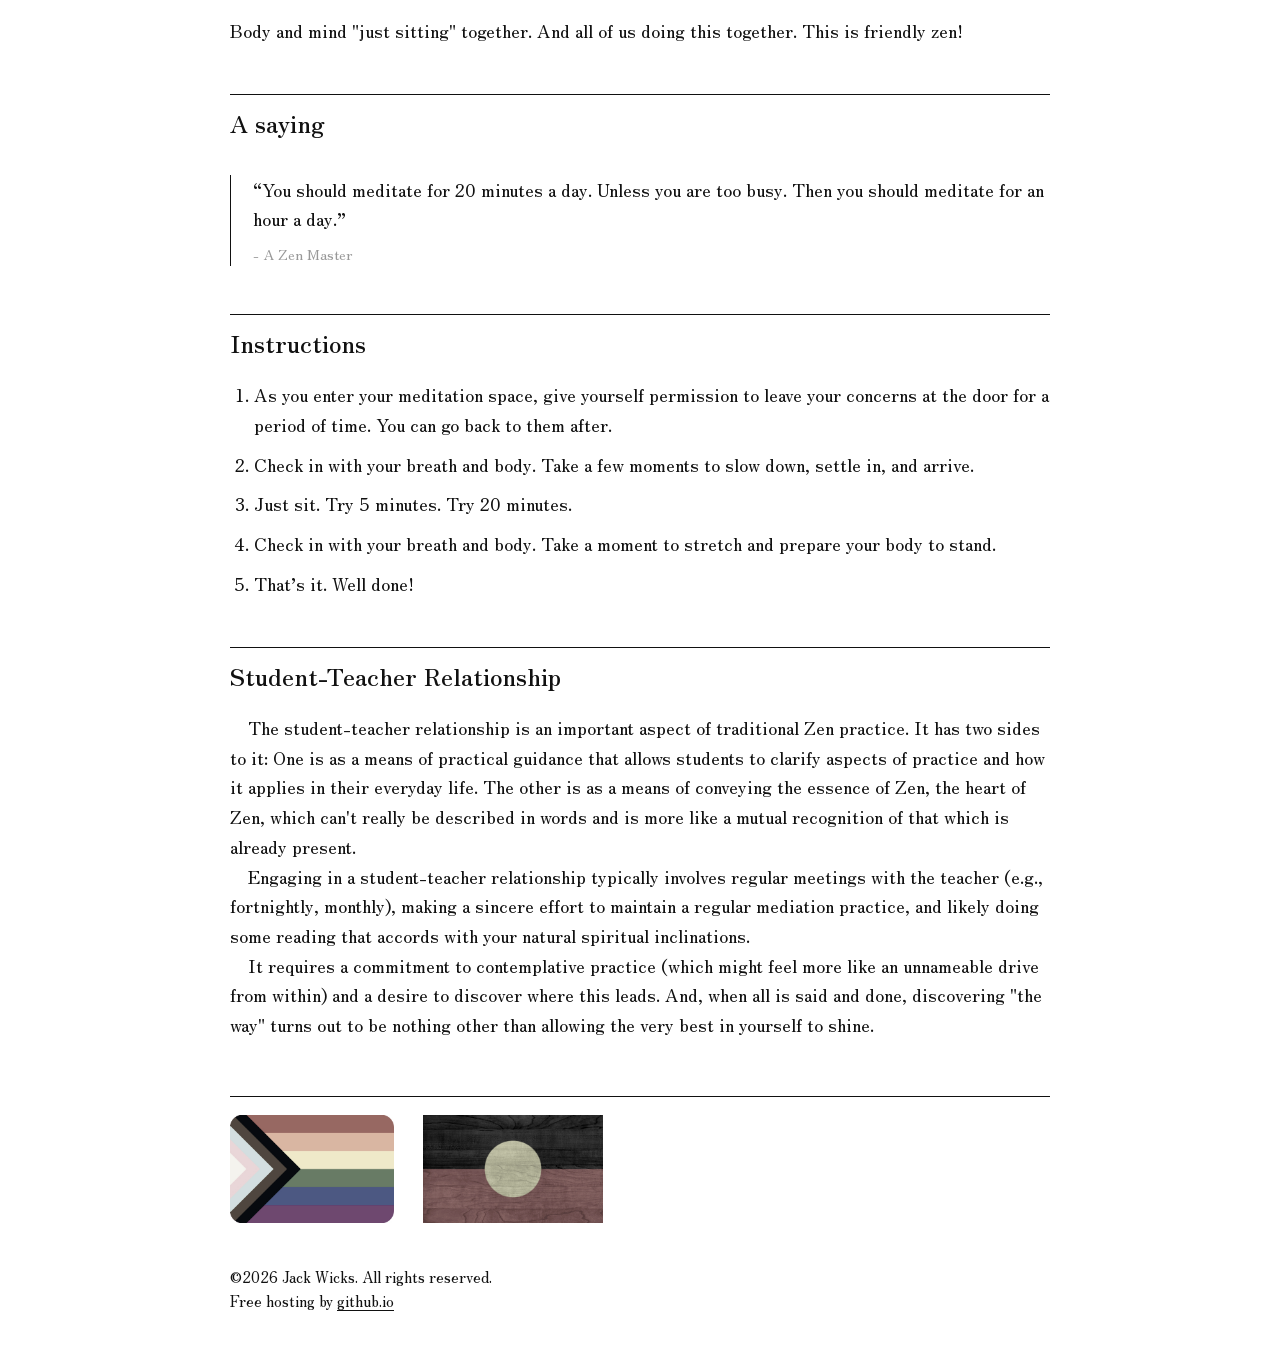
==== commit a4b71a15: "Add link to Talks page in index.html" ====
--- a/index.html
+++ b/index.html
@@ -242,6 +242,7 @@
         <a href="start.html">Starting Out</a>
     <!--    <a href="services.html">Services</a> -->
         <a href="practising-zen.html">Practice</a>
+        <a href="talking-zen.html"><b>Talks</b></a>
     <!--    <a href="aesthetic.html">Aesthetics</a> -->
         <a href="ethics.html">Ethics</a>
     <!--    <a href="koan.html">Zen Koans</a> -->
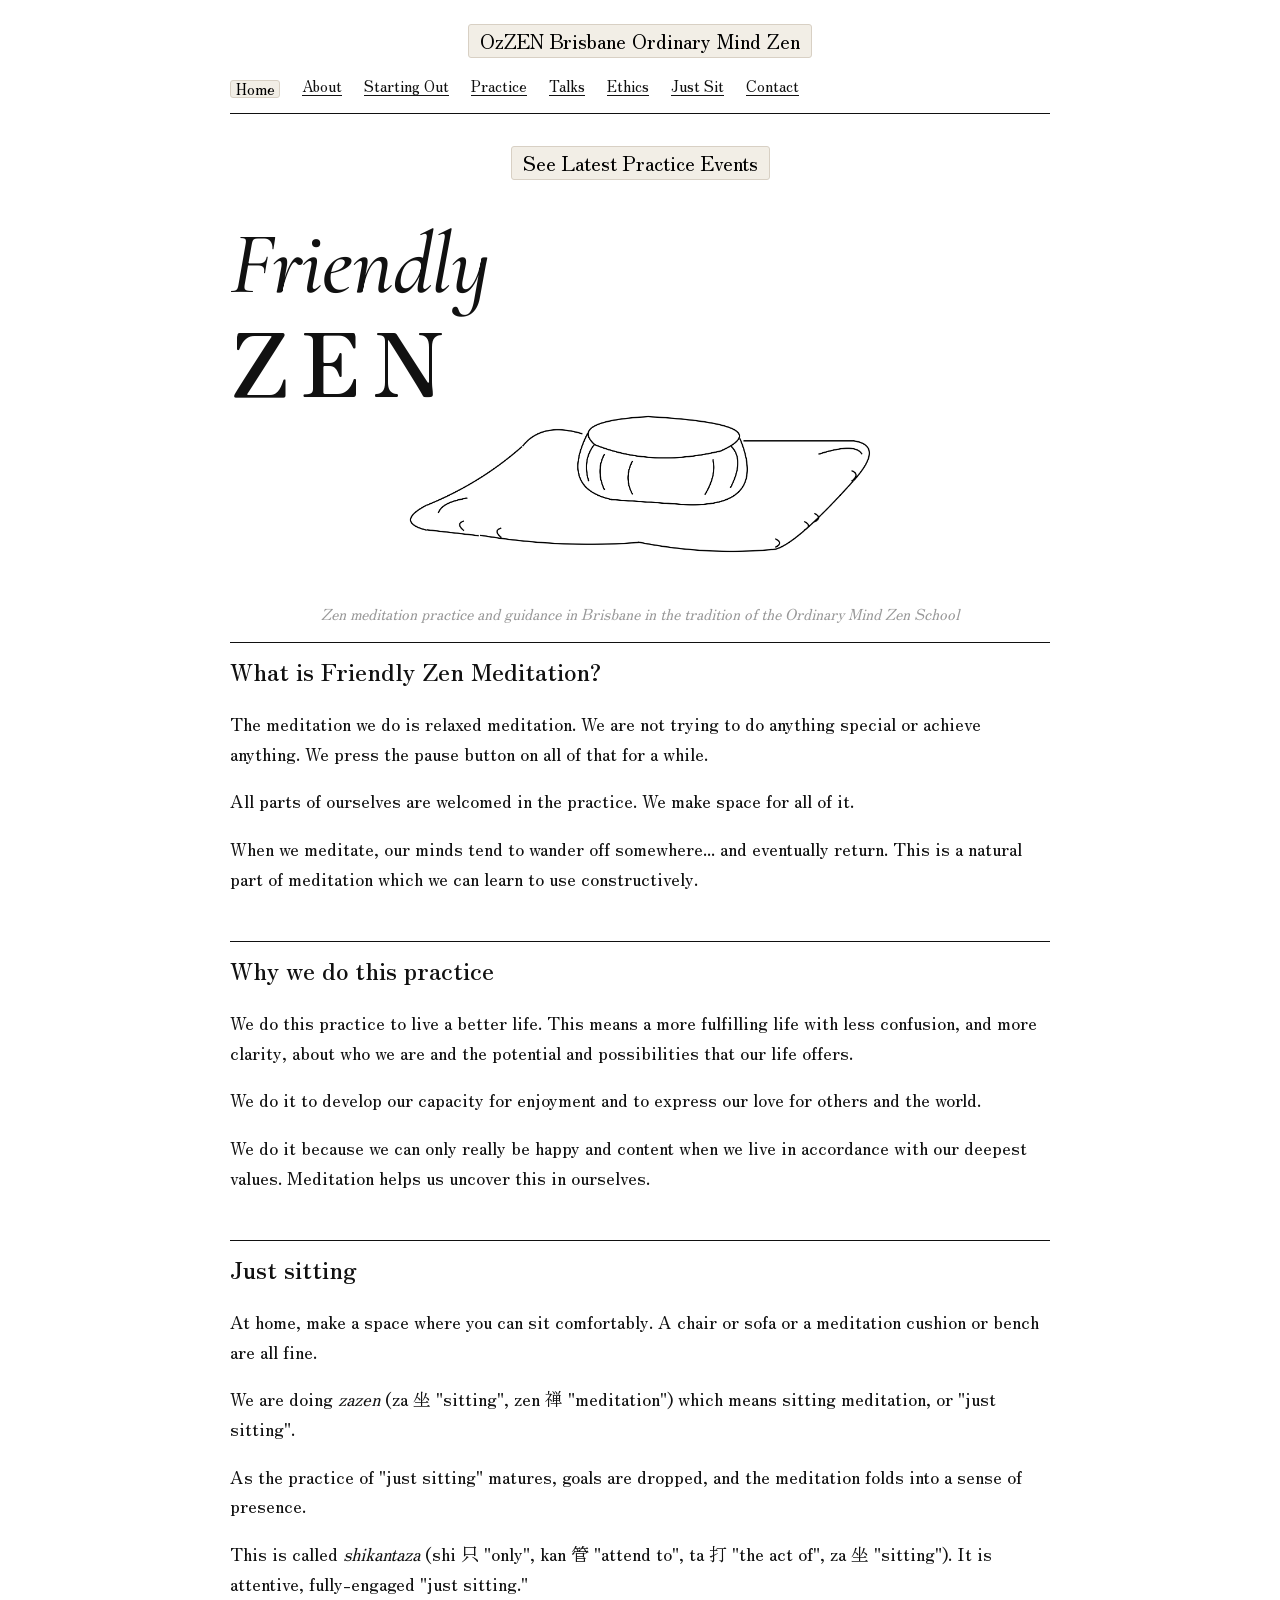
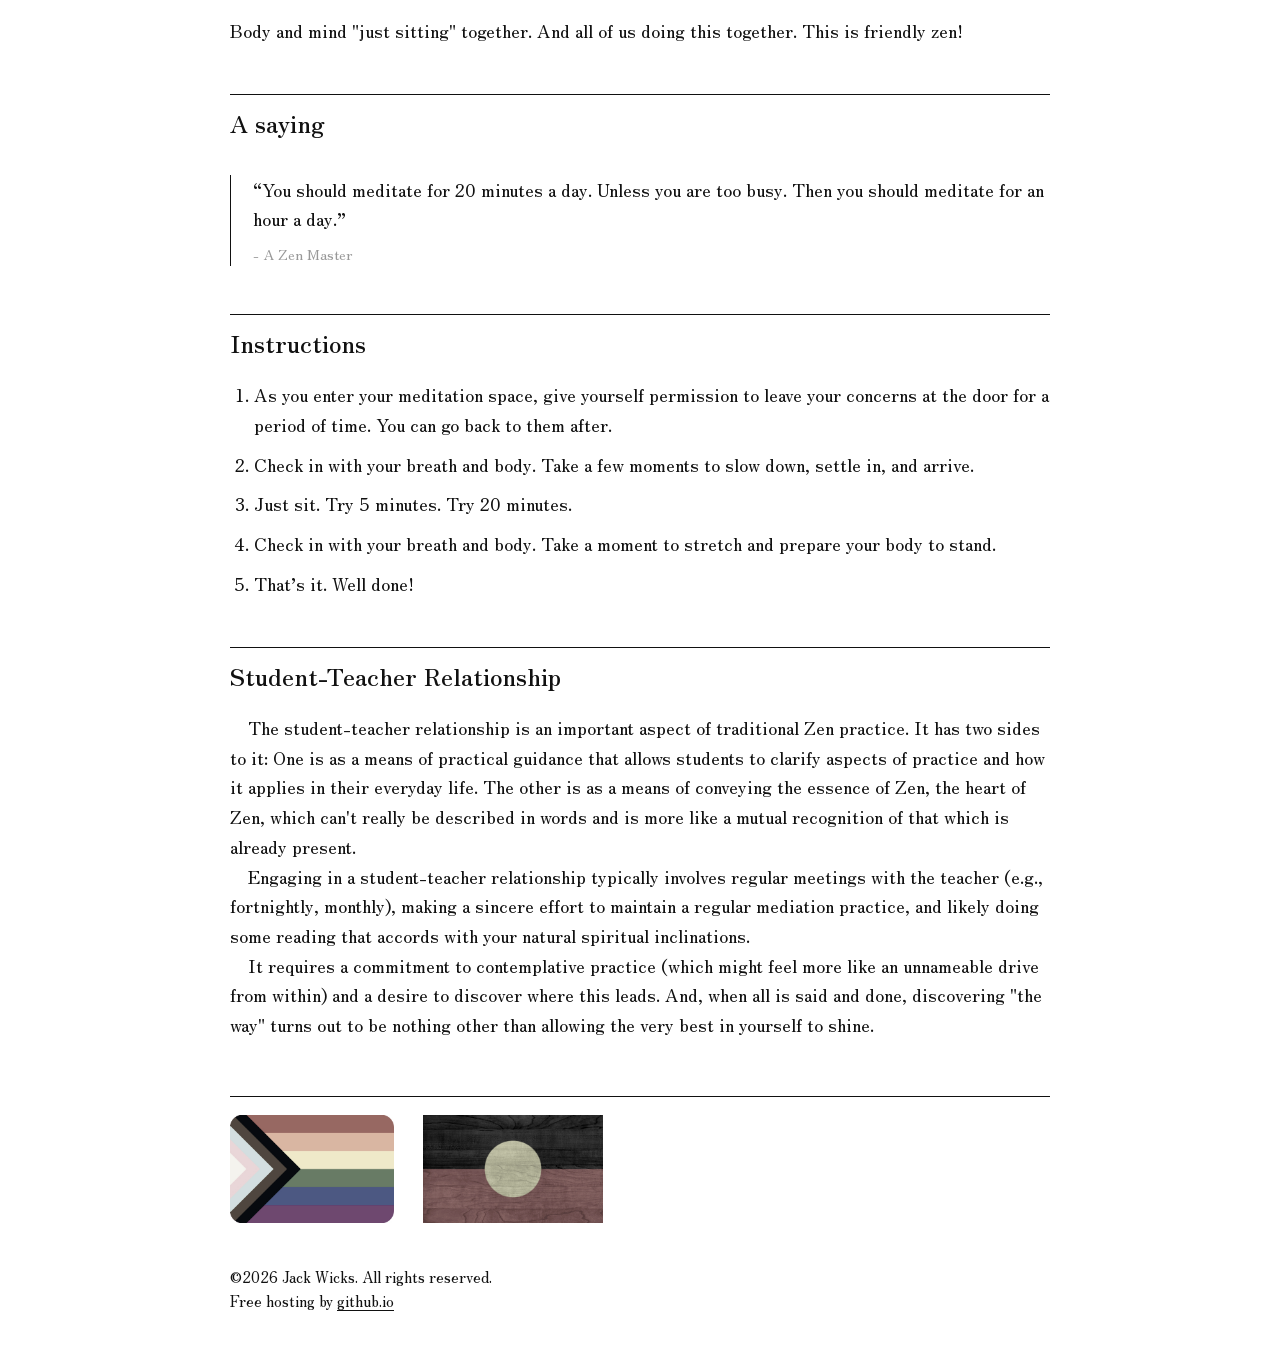
==== commit 86362356: "Remove bold formatting from Talks link" ====
--- a/index.html
+++ b/index.html
@@ -242,7 +242,7 @@
         <a href="start.html">Starting Out</a>
     <!--    <a href="services.html">Services</a> -->
         <a href="practising-zen.html">Practice</a>
-        <a href="talking-zen.html"><b>Talks</b></a>
+        <a href="talking-zen.html">Talks</a>
     <!--    <a href="aesthetic.html">Aesthetics</a> -->
         <a href="ethics.html">Ethics</a>
     <!--    <a href="koan.html">Zen Koans</a> -->
